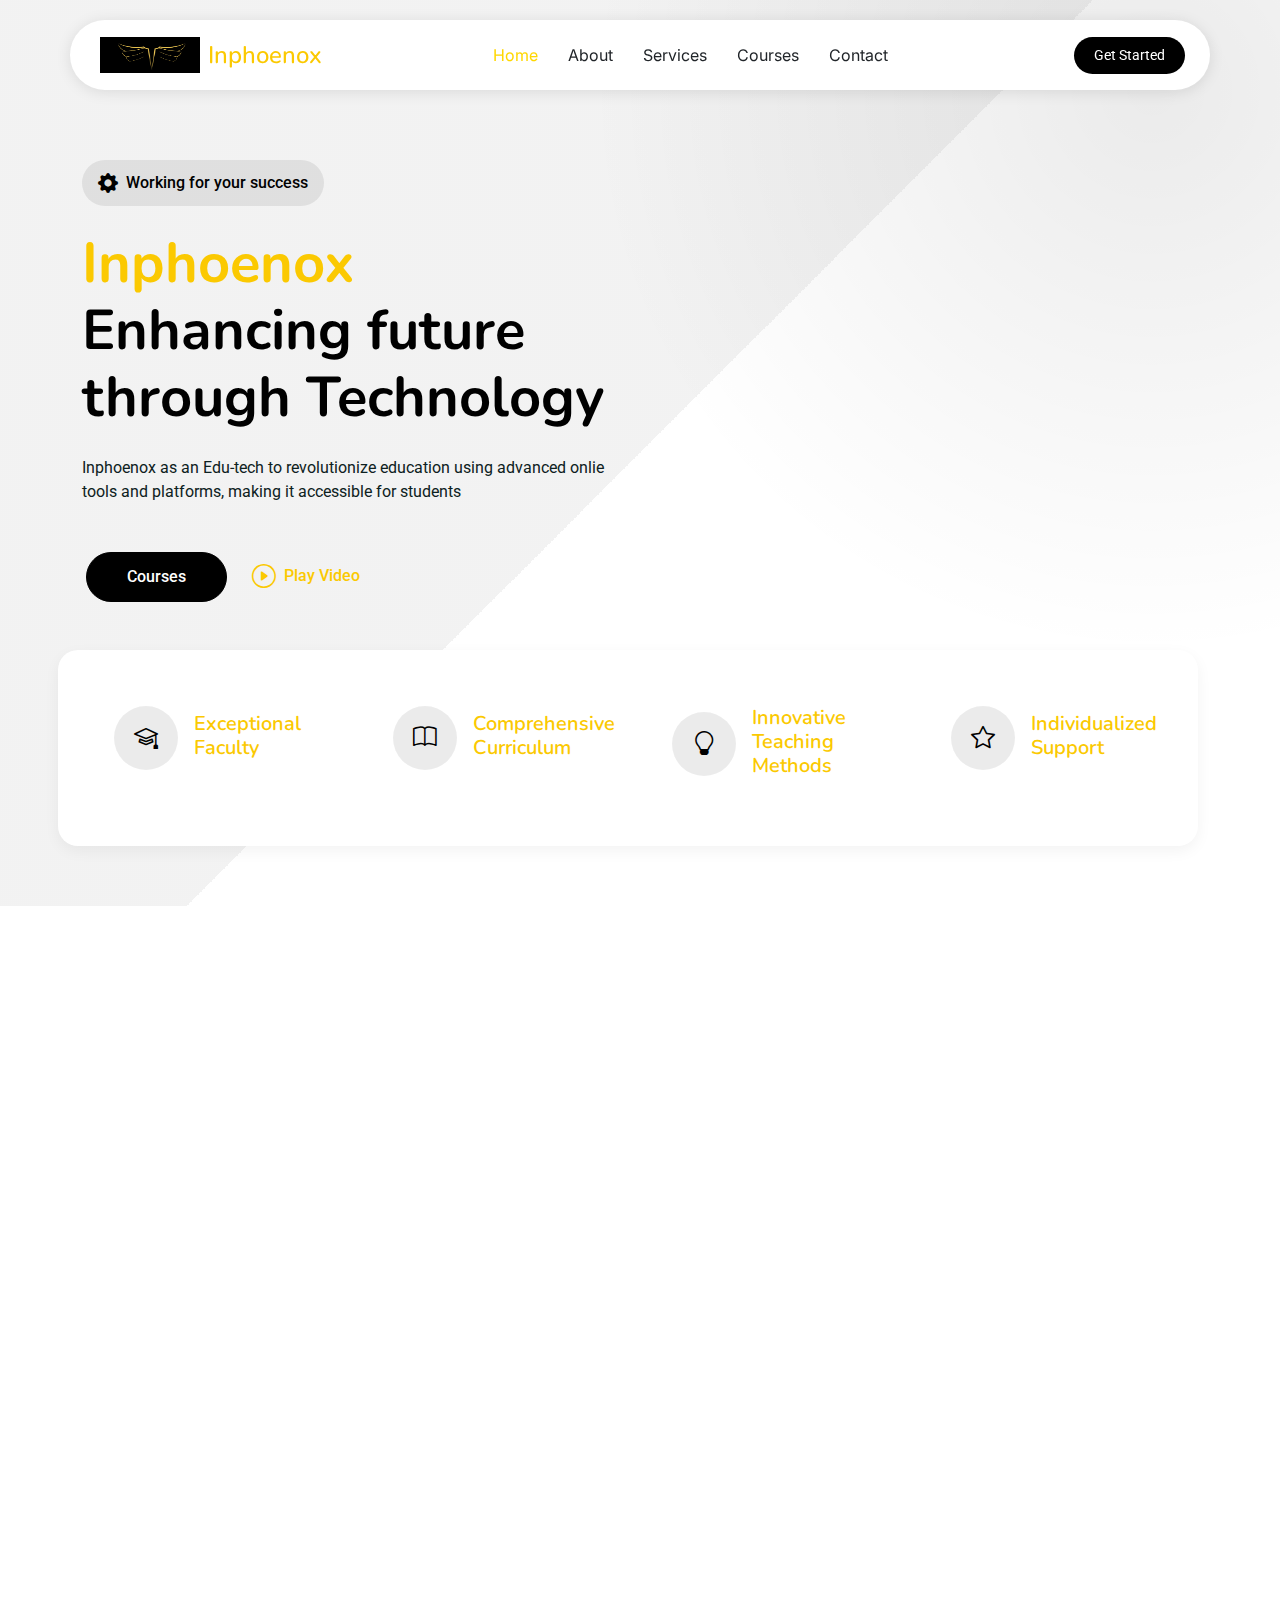
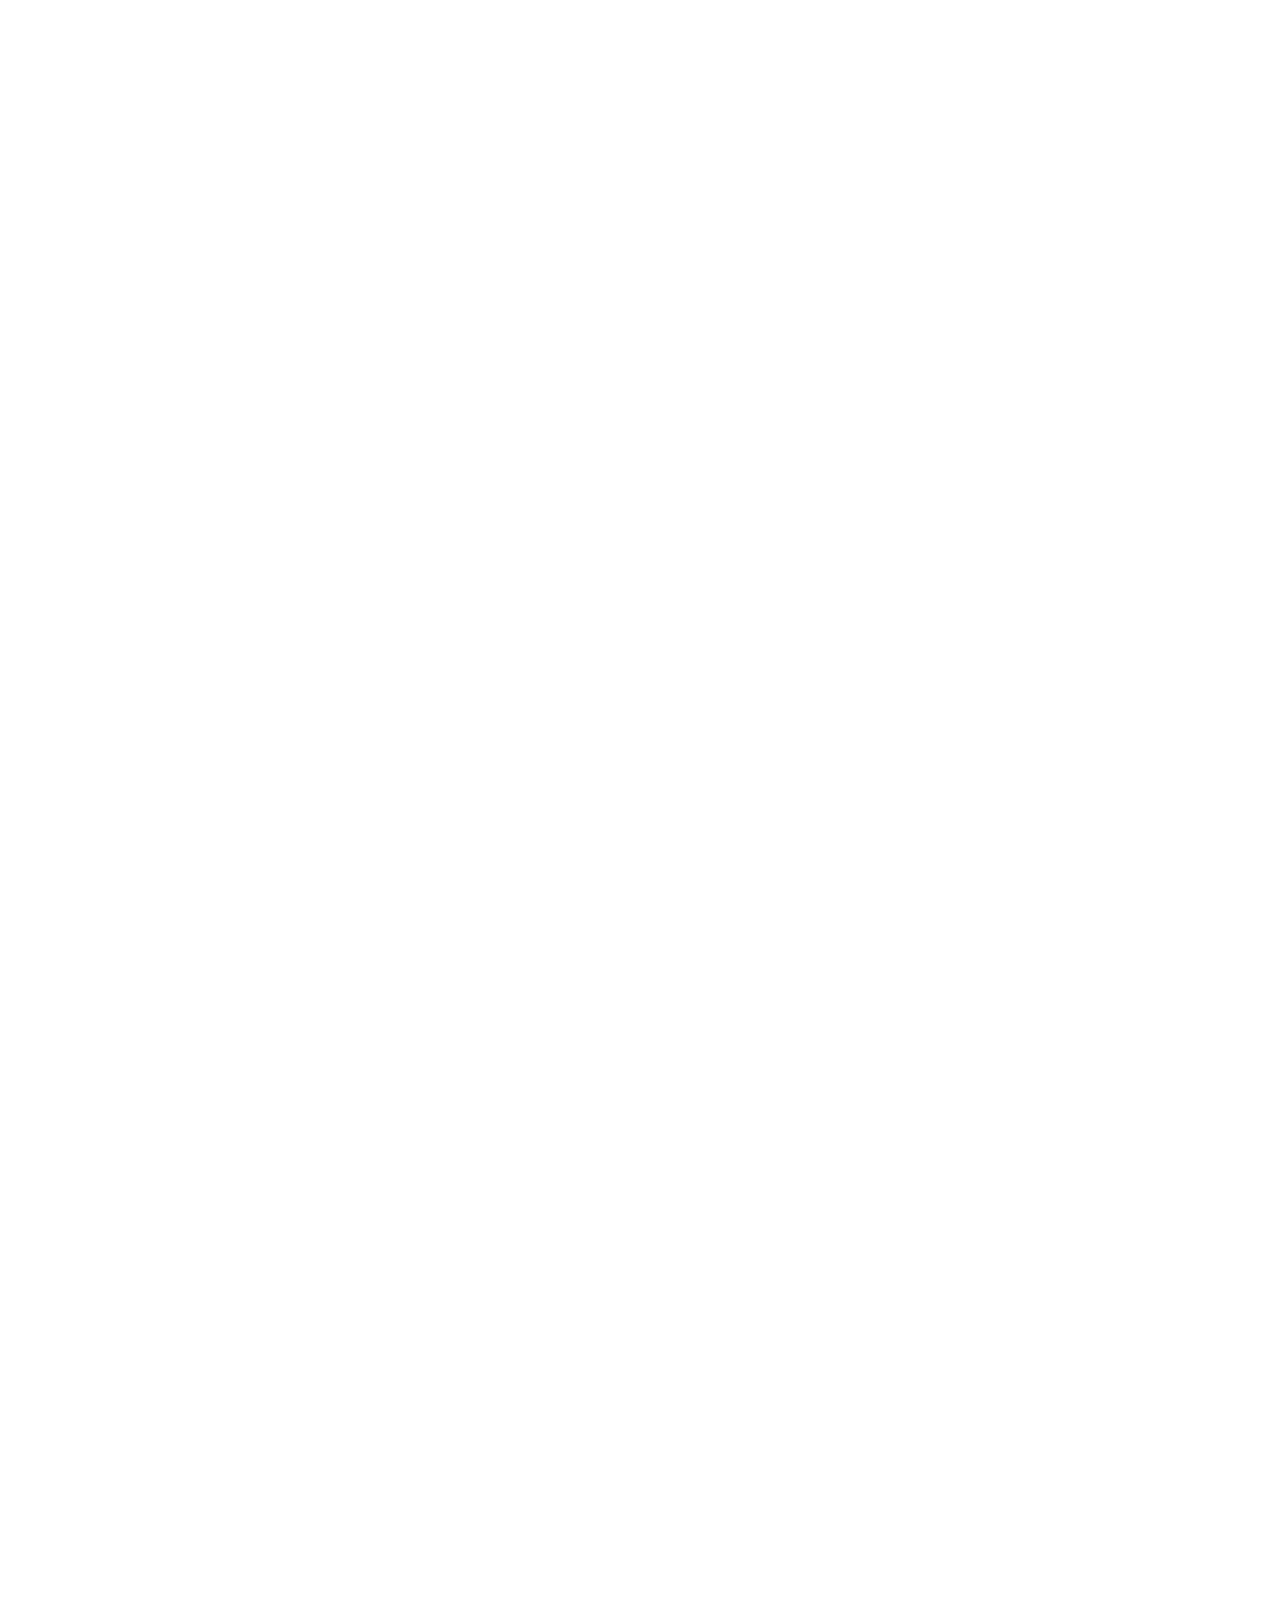
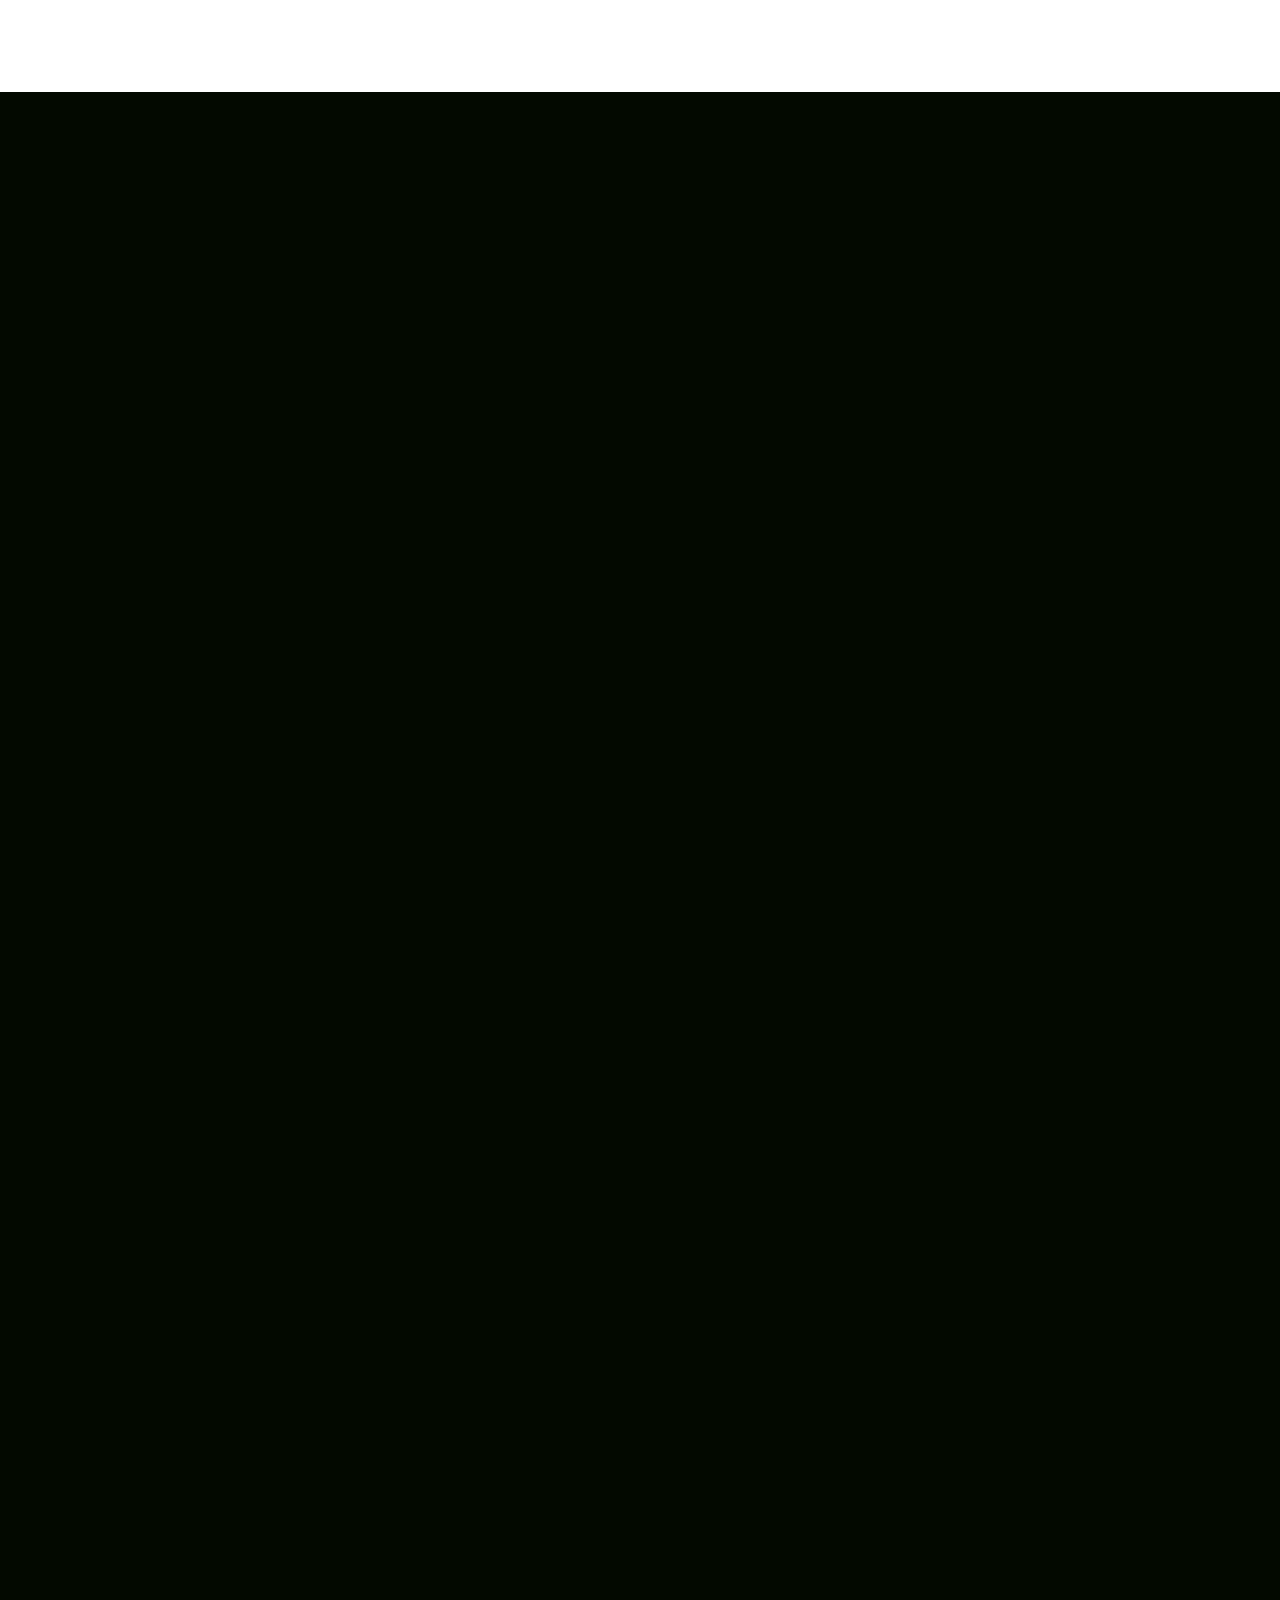
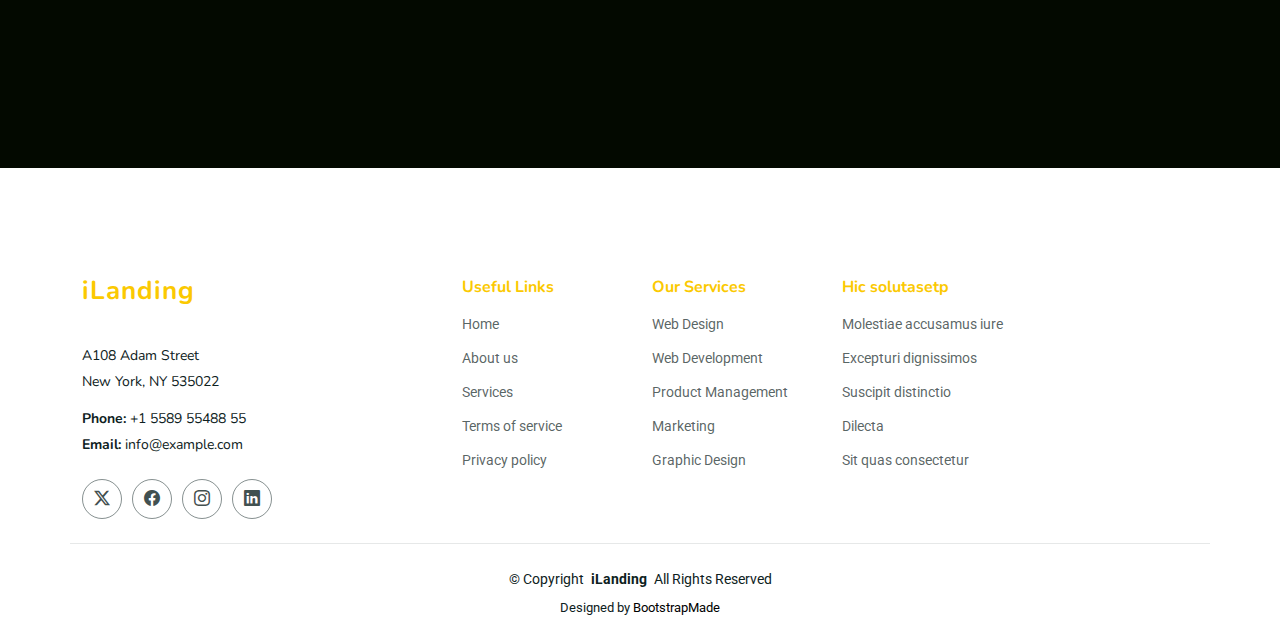
==== index.html @ 54bc2af0 "Initial commit" ====
<!DOCTYPE html>
<html lang="en">

<head>
  <meta charset="utf-8">
  <meta content="width=device-width, initial-scale=1.0" name="viewport">
  <title>Inphoenox - Enhancing future through Technology</title>
  <meta name="description" content="">
  <meta name="keywords" content="">

  <!-- Favicons -->
  <link href="assets/img/favicon.jpg" rel="icon">
  <link href="assets/img/apple-touch-icon.png" rel="apple-touch-icon">

  <!-- Fonts -->
  <link href="https://fonts.googleapis.com" rel="preconnect">
  <link href="https://fonts.gstatic.com" rel="preconnect" crossorigin>
  <link href="https://fonts.googleapis.com/css2?family=Roboto:ital,wght@0,100;0,300;0,400;0,500;0,700;0,900;1,100;1,300;1,400;1,500;1,700;1,900&family=Inter:wght@100;200;300;400;500;600;700;800;900&family=Nunito:ital,wght@0,200;0,300;0,400;0,500;0,600;0,700;0,800;0,900;1,200;1,300;1,400;1,500;1,600;1,700;1,800;1,900&display=swap" rel="stylesheet">

  <!-- Vendor CSS Files -->
  <link href="assets/vendor/bootstrap/css/bootstrap.min.css" rel="stylesheet">
  <link href="assets/vendor/bootstrap-icons/bootstrap-icons.css" rel="stylesheet">
  <link href="assets/vendor/aos/aos.css" rel="stylesheet">
  <link href="assets/vendor/glightbox/css/glightbox.min.css" rel="stylesheet">
  <link href="assets/vendor/swiper/swiper-bundle.min.css" rel="stylesheet">

  <!-- Main CSS File -->
  <link href="assets/css/main.css" rel="stylesheet">

  <!-- =======================================================
  * Template Name: iLanding
  * Template URL: https://bootstrapmade.com/ilanding-bootstrap-landing-page-template/
  * Updated: Oct 28 2024 with Bootstrap v5.3.3
  * Author: BootstrapMade.com
  * License: https://bootstrapmade.com/license/
  ======================================================== -->
</head>

<body class="index-page">

  <header id="header" class="header d-flex align-items-center fixed-top">
    <div class="header-container container-fluid container-xl position-relative d-flex align-items-center justify-content-between">

      <a href="index.html" class="logo d-flex align-items-center me-auto me-xl-0">
        <!-- Uncomment the line below if you also wish to use an image logo -->
        <img src="assets/img/S3.png" alt="" width="100px" height = "100px">
        <h1 class="sitename">Inphoenox</h1>
      </a>

      <nav id="navmenu" class="navmenu">
        <ul>
          <li><a href="#hero" class="active">Home</a></li>
          <li><a href="#about">About</a></li>
          <li><a href="#features">Services</a></li>
          <li><a href="#services">Courses</a></li>
         <!-- <li><a href="#pricing">Pricing</a></li>
          <li class="dropdown"><a href="#"><span>Dropdown</span> <i class="bi bi-chevron-down toggle-dropdown"></i></a>
            <ul>
              <li><a href="#">Dropdown 1</a></li>
              <li class="dropdown"><a href="#"><span>Deep Dropdown</span> <i class="bi bi-chevron-down toggle-dropdown"></i></a>
                <ul>
                  <li><a href="#">Deep Dropdown 1</a></li>
                  <li><a href="#">Deep Dropdown 2</a></li>
                  <li><a href="#">Deep Dropdown 3</a></li>
                  <li><a href="#">Deep Dropdown 4</a></li>
                  <li><a href="#">Deep Dropdown 5</a></li>
                </ul>
              </li>
              <li><a href="#">Dropdown 2</a></li>
              <li><a href="#">Dropdown 3</a></li>
              <li><a href="#">Dropdown 4</a></li>
            </ul>
          </li>-->
          <li><a href="#contact">Contact</a></li>
        </ul>
        <i class="mobile-nav-toggle d-xl-none bi bi-list"></i>
      </nav>

      <a class="btn-getstarted" href="index.html#about">Get Started</a>

    </div>
  </header>

  <main class="main">

    <!-- Hero Section -->
    <section id="hero" class="hero section">

      <div class="container" data-aos="fade-up" data-aos-delay="100">

        <div class="row align-items-center">
          <div class="col-lg-6">
            <div class="hero-content" data-aos="fade-up" data-aos-delay="200">
              <div class="company-badge mb-4">
                <i class="bi bi-gear-fill me-2"></i>
                Working for your success
              </div>

              <h1 class="mb-4">
                Inphoenox <br>
                <span class="accent-text">Enhancing future through Technology</span>
              </h1>

              <p class="mb-4 mb-md-5">
                Inphoenox as an Edu-tech to revolutionize education using advanced onlie tools and
                platforms, making it accessible for students
              </p>

              <div class="hero-buttons">
                <a href="#courses" class="btn btn-primary me-0 me-sm-2 mx-1">Courses</a>
                <a href="https://www.youtube.com/watch?v=Y7f98aduVJ8" class="btn btn-link mt-2 mt-sm-0 glightbox">
                  <i class="bi bi-play-circle me-1"></i>
                  Play Video
                </a>
              </div>
            </div>
          </div>

          <!--<div class="col-lg-6">
            <div class="hero-image" data-aos="zoom-out" data-aos-delay="300">
              <img src="assets/img/illustration-1.webp" alt="Hero Image" class="img-fluid">

              <div class="customers-badge">
                <div class="customer-avatars">
                  <img src="assets/img/avatar-1.webp" alt="Customer 1" class="avatar">
                  <img src="assets/img/avatar-2.webp" alt="Customer 2" class="avatar">
                  <img src="assets/img/avatar-3.webp" alt="Customer 3" class="avatar">
                  <img src="assets/img/avatar-4.webp" alt="Customer 4" class="avatar">
                  <img src="assets/img/avatar-5.webp" alt="Customer 5" class="avatar">
                  <span class="avatar more">12+</span>
                </div>
                <p class="mb-0 mt-2">12,000+ lorem ipsum dolor sit amet consectetur adipiscing elit</p>
              </div>
            </div>
          </div>
        </div>-->

        <div class="row stats-row gy-4 mt-5" data-aos="fade-up" data-aos-delay="500">
          <div class="col-lg-3 col-md-6">
            <div class="stat-item">
              <div class="stat-icon">
                <i class="bi bi-mortarboard"></i>
              </div>
              <div class="stat-content">
                <h4>Exceptional Faculty</h4>
                <!--<p class="mb-0">Join a team of experienced and renowned professors who bring their expertise and dedication to the classroom. 
                  Our faculty members have a proven track record of producing top ranks and ensuring outstanding results.</p>-->
              </div>
            </div>
          </div>
          <div class="col-lg-3 col-md-6">
            <div class="stat-item">
              <div class="stat-icon">
                <i class="bi bi-book"></i>
              </div>
              <div class="stat-content">
                <h4>Comprehensive Curriculum</h4>
                <!--<p class="mb-0">Gain access to our meticulously designed curriculum, tailored to the specific requirements of NEET and Scholarship exams. 
                  We offer comprehensive study materials, extensive practice resources, and regular mock tests to ensure thorough preparation.</p>-->
              </div>
            </div>
          </div>
          <div class="col-lg-3 col-md-6">
            <div class="stat-item">
              <div class="stat-icon">
                <i class="bi bi-lightbulb"></i>
              </div>
              <div class="stat-content">
                <h4>Innovative Teaching Methods</h4>
                <!--<p class="mb-0">Experience cutting-edge teaching techniques that go beyond traditional classroom methods. 
                  We incorporate interactive lectures, technology-enabled learning tools, and personalized attention to foster deeper understanding and retention of concepts.</p>-->
              </div>
            </div>
          </div>
          <div class="col-lg-3 col-md-6">
            <div class="stat-item">
              <div class="stat-icon">
                <i class="bi bi-star"></i>
              </div>
              <div class="stat-content">
                <h4>Individualized Support</h4>
                <!--<p class="mb-0">We understand that every student is unique, and we're committed to providing individualized guidance.
                  Our faculty members offer personalized doubt-solving sessions, mentorship programs, and one-on-one counseling to address students' specific needs 
                  and challenges. 
                </p>-->
              </div>
            </div>
          </div>
        </div>

      </div>

    </section><!-- /Hero Section -->

    <!-- About Section -->
    <section id="about" class="about section">

      <div class="container" data-aos="fade-up" data-aos-delay="100">

        <div class="row gy-4 align-items-center justify-content-between">

          <div class="col-xl-5" data-aos="fade-up" data-aos-delay="200">
            <span class="about-meta">ABOUT US</span>
            <h2 class="about-title">Revolutionizing Education for Aspiring Medical, Engineering Professionals and Scholarship Exam Contenders</h2>
            <p class="about-description">We're dedicated to providing top-notch coaching and guidance for NEET UG preparation and other Scholarship exams for mid/high
               school students. Our trusted and highly qualified faculty members are at the heart of our success. We believe in recruiting the best minds who are passionate about nurturing young talents and helping them achieve their dreams of entering the medical field or securing prestigious scholarships.</p>

            <div class="row feature-list-wrapper">
              <div class="col-md-6">
                <span class="about-meta">Why Choose Us?</span>
                <ul class="feature-list">
                  <li><i class="bi bi-check-circle-fill"></i> Feasible Pricing in the market</li>
                  <li><i class="bi bi-check-circle-fill"></i> Narrowed client concentration</li>
                  <li><i class="bi bi-check-circle-fill"></i> Flexible range of Models for every scenario</li>
                  <li><i class="bi bi-check-circle-fill"></i> Practical classes with actual experiments, demonstrations using equipment</li>
                </ul>
              </div>
              <div class="col-md-6">
                <span>&NonBreakingSpace;&NonBreakingSpace;</span>
                <ul class="feature-list">
                  <li><i class="bi bi-check-circle-fill"></i> Indigenous Faculty</li>
                  <li><i class="bi bi-check-circle-fill"></i> Authentic study materials specific and adaptive to each models</li>
                  <li><i class="bi bi-check-circle-fill"></i> Video stimulation and Rendering as part of instructional materials</li>
                </ul>
              </div>
            </div>

           <!-- <div class="info-wrapper">
              <div class="row gy-4">
                <div class="col-lg-5">
                  <div class="profile d-flex align-items-center gap-3">
                    <img src="assets/img/avatar-1.webp" alt="CEO Profile" class="profile-image">
                    <div>
                      <h4 class="profile-name">Mario Smith</h4>
                      <p class="profile-position">CEO &amp; Founder</p>
                    </div>
                  </div>
                </div>
                <div class="col-lg-7">
                  <div class="contact-info d-flex align-items-center gap-2">
                    <i class="bi bi-telephone-fill"></i>
                    <div>
                      <p class="contact-label">Call us anytime</p>
                      <p class="contact-number">+123 456-789</p>
                    </div>
                  </div>
                </div>
              </div>
            </div>-->
          </div>

          <div class="col-xl-6" data-aos="fade-up" data-aos-delay="300">
            <div class="image-wrapper">
              <div class="images position-relative" data-aos="zoom-out" data-aos-delay="400">
                <!--<img src="assets/img/illustration-1.webp" alt="Business Meeting" class="img-fluid main-image rounded-4">-->
                <img src="assets/img/S3.png" alt="Logo" class="img-fluid large-image rounded-4">
              </div>
              <div class="experience-badge floating">
                <h3>15+ <span>Years</span></h3>
                <p>Of experience in Teaching service</p>
              </div>
            </div>
          </div>
        </div>

      </div>

    </section><!-- /About Section -->

    <!-- Features Section -->
    <section id="features" class="features section">

      <!-- Section Title -->
      <div class="container section-title" data-aos="fade-up">
        <h2>Features</h2>
        <p>Necessitatibus eius consequatur ex aliquid fuga eum quidem sint consectetur velit</p>
      </div><!-- End Section Title -->

      <div class="container">

        <div class="d-flex justify-content-center">

          <ul class="nav nav-tabs" data-aos="fade-up" data-aos-delay="100">

            <li class="nav-item">
              <a class="nav-link active show" data-bs-toggle="tab" data-bs-target="#features-tab-1">
                <h4>Modisit</h4>
              </a>
            </li><!-- End tab nav item -->

            <li class="nav-item">
              <a class="nav-link" data-bs-toggle="tab" data-bs-target="#features-tab-2">
                <h4>Praesenti</h4>
              </a><!-- End tab nav item -->

            </li>
            <li class="nav-item">
              <a class="nav-link" data-bs-toggle="tab" data-bs-target="#features-tab-3">
                <h4>Explica</h4>
              </a>
            </li><!-- End tab nav item -->

          </ul>

        </div>

        <div class="tab-content" data-aos="fade-up" data-aos-delay="200">

          <div class="tab-pane fade active show" id="features-tab-1">
            <div class="row">
              <div class="col-lg-6 order-2 order-lg-1 mt-3 mt-lg-0 d-flex flex-column justify-content-center">
                <h3>Voluptatem dignissimos provident</h3>
                <p class="fst-italic">
                  Lorem ipsum dolor sit amet, consectetur adipiscing elit, sed do eiusmod tempor incididunt ut labore et dolore
                  magna aliqua.
                </p>
                <ul>
                  <li><i class="bi bi-check2-all"></i> <span>Ullamco laboris nisi ut aliquip ex ea commodo consequat.</span></li>
                  <li><i class="bi bi-check2-all"></i> <span>Duis aute irure dolor in reprehenderit in voluptate velit.</span></li>
                  <li><i class="bi bi-check2-all"></i> <span>Ullamco laboris nisi ut aliquip ex ea commodo consequat. Duis aute irure dolor in reprehenderit in voluptate trideta storacalaperda mastiro dolore eu fugiat nulla pariatur.</span></li>
                </ul>
              </div>
              <div class="col-lg-6 order-1 order-lg-2 text-center">
                <img src="assets/img/features-illustration-1.webp" alt="" class="img-fluid">
              </div>
            </div>
          </div><!-- End tab content item -->

          <div class="tab-pane fade" id="features-tab-2">
            <div class="row">
              <div class="col-lg-6 order-2 order-lg-1 mt-3 mt-lg-0 d-flex flex-column justify-content-center">
                <h3>Neque exercitationem debitis</h3>
                <p class="fst-italic">
                  Lorem ipsum dolor sit amet, consectetur adipiscing elit, sed do eiusmod tempor incididunt ut labore et dolore
                  magna aliqua.
                </p>
                <ul>
                  <li><i class="bi bi-check2-all"></i> <span>Ullamco laboris nisi ut aliquip ex ea commodo consequat.</span></li>
                  <li><i class="bi bi-check2-all"></i> <span>Duis aute irure dolor in reprehenderit in voluptate velit.</span></li>
                  <li><i class="bi bi-check2-all"></i> <span>Provident mollitia neque rerum asperiores dolores quos qui a. Ipsum neque dolor voluptate nisi sed.</span></li>
                  <li><i class="bi bi-check2-all"></i> <span>Ullamco laboris nisi ut aliquip ex ea commodo consequat. Duis aute irure dolor in reprehenderit in voluptate trideta storacalaperda mastiro dolore eu fugiat nulla pariatur.</span></li>
                </ul>
              </div>
              <div class="col-lg-6 order-1 order-lg-2 text-center">
                <img src="assets/img/features-illustration-2.webp" alt="" class="img-fluid">
              </div>
            </div>
          </div><!-- End tab content item -->

          <div class="tab-pane fade" id="features-tab-3">
            <div class="row">
              <div class="col-lg-6 order-2 order-lg-1 mt-3 mt-lg-0 d-flex flex-column justify-content-center">
                <h3>Voluptatibus commodi accusamu</h3>
                <ul>
                  <li><i class="bi bi-check2-all"></i> <span>Ullamco laboris nisi ut aliquip ex ea commodo consequat.</span></li>
                  <li><i class="bi bi-check2-all"></i> <span>Duis aute irure dolor in reprehenderit in voluptate velit.</span></li>
                  <li><i class="bi bi-check2-all"></i> <span>Provident mollitia neque rerum asperiores dolores quos qui a. Ipsum neque dolor voluptate nisi sed.</span></li>
                </ul>
                <p class="fst-italic">
                  Lorem ipsum dolor sit amet, consectetur adipiscing elit, sed do eiusmod tempor incididunt ut labore et dolore
                  magna aliqua.
                </p>
              </div>
              <div class="col-lg-6 order-1 order-lg-2 text-center">
                <img src="assets/img/features-illustration-3.webp" alt="" class="img-fluid">
              </div>
            </div>
          </div><!-- End tab content item -->

        </div>

      </div>

    </section><!-- /Features Section -->

    <!-- Features Cards Section -->
    <section id="features-cards" class="features-cards section">

      <div class="container">

        <div class="row gy-4">

          <div class="col-xl-3 col-md-6" data-aos="zoom-in" data-aos-delay="100">
            <div class="feature-box orange">
              <i class="bi bi-award"></i>
              <h4>Corporis voluptates</h4>
              <p>Consequuntur sunt aut quasi enim aliquam quae harum pariatur laboris nisi ut aliquip</p>
            </div>
          </div><!-- End Feature Borx-->

          <div class="col-xl-3 col-md-6" data-aos="zoom-in" data-aos-delay="200">
            <div class="feature-box blue">
              <i class="bi bi-patch-check"></i>
              <h4>Explicabo consectetur</h4>
              <p>Est autem dicta beatae suscipit. Sint veritatis et sit quasi ab aut inventore</p>
            </div>
          </div><!-- End Feature Borx-->

          <div class="col-xl-3 col-md-6" data-aos="zoom-in" data-aos-delay="300">
            <div class="feature-box green">
              <i class="bi bi-sunrise"></i>
              <h4>Ullamco laboris</h4>
              <p>Excepteur sint occaecat cupidatat non proident, sunt in culpa qui officia deserunt</p>
            </div>
          </div><!-- End Feature Borx-->

          <div class="col-xl-3 col-md-6" data-aos="zoom-in" data-aos-delay="400">
            <div class="feature-box red">
              <i class="bi bi-shield-check"></i>
              <h4>Labore consequatur</h4>
              <p>Aut suscipit aut cum nemo deleniti aut omnis. Doloribus ut maiores omnis facere</p>
            </div>
          </div><!-- End Feature Borx-->

        </div>

      </div>

    </section><!-- /Features Cards Section -->

   <!-- <!-- Features 2 Section -->
    <section id="features-2" class="features-2 section">

    <!--  <div class="container" data-aos="fade-up" data-aos-delay="100">

        <div class="row align-items-center">

          <div class="col-lg-4">

            <div class="feature-item text-end mb-5" data-aos="fade-right" data-aos-delay="200">
              <div class="d-flex align-items-center justify-content-end gap-4">
                <div class="feature-content">
                  <h3>Use On Any Device</h3>
                  <p>Vestibulum ante ipsum primis in faucibus orci luctus et ultrices posuere cubilia Curae; In ac dui quis mi consectetuer lacinia.</p>
                </div>
                <div class="feature-icon flex-shrink-0">
                  <i class="bi bi-display"></i>
                </div>
              </div>
            </div>

            <div class="feature-item text-end mb-5" data-aos="fade-right" data-aos-delay="300">
              <div class="d-flex align-items-center justify-content-end gap-4">
                <div class="feature-content">
                  <h3>Feather Icons</h3>
                  <p>Phasellus ullamcorper ipsum rutrum nunc nunc nonummy metus vestibulum volutpat sapien arcu sed augue aliquam erat volutpat.</p>
                </div>
                <div class="feature-icon flex-shrink-0">
                  <i class="bi bi-feather"></i>
                </div>
              </div>
            </div>

            <div class="feature-item text-end" data-aos="fade-right" data-aos-delay="400">
              <div class="d-flex align-items-center justify-content-end gap-4">
                <div class="feature-content">
                  <h3>Retina Ready</h3>
                  <p>Aenean tellus metus bibendum sed posuere ac mattis non nunc vestibulum fringilla purus sit amet fermentum aenean commodo.</p>
                </div>
                <div class="feature-icon flex-shrink-0">
                  <i class="bi bi-eye"></i>
                </div>
              </div>
            </div>

          </div>

          <div class="col-lg-4" data-aos="zoom-in" data-aos-delay="200">
            <div class="phone-mockup text-center">
              <img src="assets/img/phone-app-screen.webp" alt="Phone Mockup" class="img-fluid">
            </div>
          </div>

          <div class="col-lg-4">

            <div class="feature-item mb-5" data-aos="fade-left" data-aos-delay="200">
              <div class="d-flex align-items-center gap-4">
                <div class="feature-icon flex-shrink-0">
                  <i class="bi bi-code-square"></i>
                </div>
                <div class="feature-content">
                  <h3>W3c Valid Code</h3>
                  <p>Donec vitae sapien ut libero venenatis faucibus nullam quis ante etiam sit amet orci eget eros faucibus tincidunt.</p>
                </div>
              </div>
            </div>

            <div class="feature-item mb-5" data-aos="fade-left" data-aos-delay="300">
              <div class="d-flex align-items-center gap-4">
                <div class="feature-icon flex-shrink-0">
                  <i class="bi bi-phone"></i>
                </div>
                <div class="feature-content">
                  <h3>Fully Responsive</h3>
                  <p>Maecenas tempus tellus eget condimentum rhoncus sem quam semper libero sit amet adipiscing sem neque sed ipsum.</p>
                </div>
              </div>
            </div>

            <div class="feature-item" data-aos="fade-left" data-aos-delay="400">
              <div class="d-flex align-items-center gap-4">
                <div class="feature-icon flex-shrink-0">
                  <i class="bi bi-browser-chrome"></i>
                </div>
                <div class="feature-content">
                  <h3>Browser Compatibility</h3>
                  <p>Nullam dictum felis eu pede mollis pretium integer tincidunt cras dapibus vivamus elementum semper nisi aenean vulputate.</p>
                </div>
              </div>
            </div>

          </div>
        </div>

      </div>

    </section>-->

   <!-- Call To Action Section -->
   <!-- <section id="call-to-action" class="call-to-action section">

      <div class="container" data-aos="fade-up" data-aos-delay="100">

        <div class="row justify-content-center align-items-center position-relative">
          <div class="col-lg-8 mx-auto text-center">
            <h2 class="display-4 mb-4">Maecenas tempus tellus eget condimentum</h2>
            <p class="mb-4">Vestibulum ante ipsum primis in faucibus orci luctus et ultrices posuere cubilia Curae; Donec velit neque, auctor sit amet aliquam vel</p>
            <a href="#" class="btn btn-cta">Call To Action</a>
          </div>

          
          <div class="shape shape-1">
            <svg viewBox="0 0 200 200" xmlns="http://www.w3.org/2000/svg">
              <path d="M47.1,-57.1C59.9,-45.6,68.5,-28.9,71.4,-10.9C74.2,7.1,71.3,26.3,61.5,41.1C51.7,55.9,35,66.2,16.9,69.2C-1.3,72.2,-21,67.8,-36.9,57.9C-52.8,48,-64.9,32.6,-69.1,15.1C-73.3,-2.4,-69.5,-22,-59.4,-37.1C-49.3,-52.2,-32.8,-62.9,-15.7,-64.9C1.5,-67,34.3,-68.5,47.1,-57.1Z" transform="translate(100 100)"></path>
            </svg>
          </div>

          <div class="shape shape-2">
            <svg viewBox="0 0 200 200" xmlns="http://www.w3.org/2000/svg">
              <path d="M41.3,-49.1C54.4,-39.3,66.6,-27.2,71.1,-12.1C75.6,3,72.4,20.9,63.3,34.4C54.2,47.9,39.2,56.9,23.2,62.3C7.1,67.7,-10,69.4,-24.8,64.1C-39.7,58.8,-52.3,46.5,-60.1,31.5C-67.9,16.4,-70.9,-1.4,-66.3,-16.6C-61.8,-31.8,-49.7,-44.3,-36.3,-54C-22.9,-63.7,-8.2,-70.6,3.6,-75.1C15.4,-79.6,28.2,-58.9,41.3,-49.1Z" transform="translate(100 100)"></path>
            </svg>
          </div>

          
          <div class="dots dots-1">
            <svg viewBox="0 0 100 100" xmlns="http://www.w3.org/2000/svg">
              <pattern id="dot-pattern" x="0" y="0" width="20" height="20" patternUnits="userSpaceOnUse">
                <circle cx="2" cy="2" r="2" fill="currentColor"></circle>
              </pattern>
              <rect width="100" height="100" fill="url(#dot-pattern)"></rect>
            </svg>
          </div>

          <div class="dots dots-2">
            <svg viewBox="0 0 100 100" xmlns="http://www.w3.org/2000/svg">
              <pattern id="dot-pattern-2" x="0" y="0" width="20" height="20" patternUnits="userSpaceOnUse">
                <circle cx="2" cy="2" r="2" fill="currentColor"></circle>
              </pattern>
              <rect width="100" height="100" fill="url(#dot-pattern-2)"></rect>
            </svg>
          </div>

          <div class="shape shape-3">
            <svg viewBox="0 0 200 200" xmlns="http://www.w3.org/2000/svg">
              <path d="M43.3,-57.1C57.4,-46.5,71.1,-32.6,75.3,-16.2C79.5,0.2,74.2,19.1,65.1,35.3C56,51.5,43.1,65,27.4,71.7C11.7,78.4,-6.8,78.3,-23.9,72.4C-41,66.5,-56.7,54.8,-65.4,39.2C-74.1,23.6,-75.8,4,-71.7,-13.2C-67.6,-30.4,-57.7,-45.2,-44.3,-56.1C-30.9,-67,-15.5,-74,0.7,-74.9C16.8,-75.8,33.7,-70.7,43.3,-57.1Z" transform="translate(100 100)"></path>
            </svg>
          </div>
        </div>

      </div>

    </section>
    <section id="clients" class="clients section">

      <div class="container" data-aos="fade-up" data-aos-delay="100">

        <div class="swiper init-swiper">
          <script type="application/json" class="swiper-config">
            {
              "loop": true,
              "speed": 600,
              "autoplay": {
                "delay": 5000
              },
              "slidesPerView": "auto",
              "pagination": {
                "el": ".swiper-pagination",
                "type": "bullets",
                "clickable": true
              },
              "breakpoints": {
                "320": {
                  "slidesPerView": 2,
                  "spaceBetween": 40
                },
                "480": {
                  "slidesPerView": 3,
                  "spaceBetween": 60
                },
                "640": {
                  "slidesPerView": 4,
                  "spaceBetween": 80
                },
                "992": {
                  "slidesPerView": 6,
                  "spaceBetween": 120
                }
              }
            }
          </script>
          <div class="swiper-wrapper align-items-center">
            <div class="swiper-slide"><img src="assets/img/clients/client-1.png" class="img-fluid" alt=""></div>
            <div class="swiper-slide"><img src="assets/img/clients/client-2.png" class="img-fluid" alt=""></div>
            <div class="swiper-slide"><img src="assets/img/clients/client-3.png" class="img-fluid" alt=""></div>
            <div class="swiper-slide"><img src="assets/img/clients/client-4.png" class="img-fluid" alt=""></div>
            <div class="swiper-slide"><img src="assets/img/clients/client-5.png" class="img-fluid" alt=""></div>
            <div class="swiper-slide"><img src="assets/img/clients/client-6.png" class="img-fluid" alt=""></div>
            <div class="swiper-slide"><img src="assets/img/clients/client-7.png" class="img-fluid" alt=""></div>
            <div class="swiper-slide"><img src="assets/img/clients/client-8.png" class="img-fluid" alt=""></div>
          </div>
          <div class="swiper-pagination"></div>
        </div>

      </div>

    </section>
    <section id="testimonials" class="testimonials section light-background">

      <div class="container section-title" data-aos="fade-up">
        <h2>Testimonials</h2>
        <p>Necessitatibus eius consequatur ex aliquid fuga eum quidem sint consectetur velit</p>

      <div class="container">

        <div class="row g-5">

          <div class="col-lg-6" data-aos="fade-up" data-aos-delay="100">
            <div class="testimonial-item">
              <img src="assets/img/testimonials/testimonials-1.jpg" class="testimonial-img" alt="">
              <h3>Saul Goodman</h3>
              <h4>Ceo &amp; Founder</h4>
              <div class="stars">
                <i class="bi bi-star-fill"></i><i class="bi bi-star-fill"></i><i class="bi bi-star-fill"></i><i class="bi bi-star-fill"></i><i class="bi bi-star-fill"></i>
              </div>
              <p>
                <i class="bi bi-quote quote-icon-left"></i>
                <span>Proin iaculis purus consequat sem cure digni ssim donec porttitora entum suscipit rhoncus. Accusantium quam, ultricies eget id, aliquam eget nibh et. Maecen aliquam, risus at semper.</span>
                <i class="bi bi-quote quote-icon-right"></i>
              </p>
            </div>
          </div>
          <div class="col-lg-6" data-aos="fade-up" data-aos-delay="200">
            <div class="testimonial-item">
              <img src="assets/img/testimonials/testimonials-2.jpg" class="testimonial-img" alt="">
              <h3>Sara Wilsson</h3>
              <h4>Designer</h4>
              <div class="stars">
                <i class="bi bi-star-fill"></i><i class="bi bi-star-fill"></i><i class="bi bi-star-fill"></i><i class="bi bi-star-fill"></i><i class="bi bi-star-fill"></i>
              </div>
              <p>
                <i class="bi bi-quote quote-icon-left"></i>
                <span>Export tempor illum tamen malis malis eram quae irure esse labore quem cillum quid cillum eram malis quorum velit fore eram velit sunt aliqua noster fugiat irure amet legam anim culpa.</span>
                <i class="bi bi-quote quote-icon-right"></i>
              </p>
            </div>
          </div>

          <div class="col-lg-6" data-aos="fade-up" data-aos-delay="300">
            <div class="testimonial-item">
              <img src="assets/img/testimonials/testimonials-3.jpg" class="testimonial-img" alt="">
              <h3>Jena Karlis</h3>
              <h4>Store Owner</h4>
              <div class="stars">
                <i class="bi bi-star-fill"></i><i class="bi bi-star-fill"></i><i class="bi bi-star-fill"></i><i class="bi bi-star-fill"></i><i class="bi bi-star-fill"></i>
              </div>
              <p>
                <i class="bi bi-quote quote-icon-left"></i>
                <span>Enim nisi quem export duis labore cillum quae magna enim sint quorum nulla quem veniam duis minim tempor labore quem eram duis noster aute amet eram fore quis sint minim.</span>
                <i class="bi bi-quote quote-icon-right"></i>
              </p>
            </div>
          </div>

          <div class="col-lg-6" data-aos="fade-up" data-aos-delay="400">
            <div class="testimonial-item">
              <img src="assets/img/testimonials/testimonials-4.jpg" class="testimonial-img" alt="">
              <h3>Matt Brandon</h3>
              <h4>Freelancer</h4>
              <div class="stars">
                <i class="bi bi-star-fill"></i><i class="bi bi-star-fill"></i><i class="bi bi-star-fill"></i><i class="bi bi-star-fill"></i><i class="bi bi-star-fill"></i>
              </div>
              <p>
                <i class="bi bi-quote quote-icon-left"></i>
                <span>Fugiat enim eram quae cillum dolore dolor amet nulla culpa multos export minim fugiat minim velit minim dolor enim duis veniam ipsum anim magna sunt elit fore quem dolore labore illum veniam.</span>
                <i class="bi bi-quote quote-icon-right"></i>
              </p>
            </div>
          </div>

        </div>

      </div>

    </section>-->

    <!-- Stats Section -->
    <section id="stats" class="stats section">

      <div class="container" data-aos="fade-up" data-aos-delay="100">

        <div class="row gy-4">

          <div class="col-lg-3 col-md-6">
            <div class="stats-item text-center w-100 h-100">
              <span data-purecounter-start="0" data-purecounter-end="232" data-purecounter-duration="1" class="purecounter"></span>
              <p>Clients</p>
            </div>
          </div><!-- End Stats Item -->

          <div class="col-lg-3 col-md-6">
            <div class="stats-item text-center w-100 h-100">
              <span data-purecounter-start="0" data-purecounter-end="521" data-purecounter-duration="1" class="purecounter"></span>
              <p>Projects</p>
            </div>
          </div><!-- End Stats Item -->

          <div class="col-lg-3 col-md-6">
            <div class="stats-item text-center w-100 h-100">
              <span data-purecounter-start="0" data-purecounter-end="1453" data-purecounter-duration="1" class="purecounter"></span>
              <p>Hours Of Support</p>
            </div>
          </div><!-- End Stats Item -->

          <div class="col-lg-3 col-md-6">
            <div class="stats-item text-center w-100 h-100">
              <span data-purecounter-start="0" data-purecounter-end="32" data-purecounter-duration="1" class="purecounter"></span>
              <p>Workers</p>
            </div>
          </div><!-- End Stats Item -->

        </div>

      </div>

    </section><!-- /Stats Section -->

    <!-- Services Section -->
    <section id="services" class="services section light-background">

      <!-- Section Title -->
      <div class="container section-title" data-aos="fade-up">
        <h2>Services</h2>
        <p>Necessitatibus eius consequatur ex aliquid fuga eum quidem sint consectetur velit</p>
      </div><!-- End Section Title -->

      <div class="container" data-aos="fade-up" data-aos-delay="100">

        <div class="row g-4">

          <div class="col-lg-6" data-aos="fade-up" data-aos-delay="100">
            <div class="service-card d-flex">
              <div class="icon flex-shrink-0">
                <i class="bi bi-activity"></i>
              </div>
              <div>
                <h3>Nesciunt Mete</h3>
                <p>Provident nihil minus qui consequatur non omnis maiores. Eos accusantium minus dolores iure perferendis tempore et consequatur.</p>
                <a href="service-details.html" class="read-more">Read More <i class="bi bi-arrow-right"></i></a>
              </div>
            </div>
          </div><!-- End Service Card -->

          <div class="col-lg-6" data-aos="fade-up" data-aos-delay="200">
            <div class="service-card d-flex">
              <div class="icon flex-shrink-0">
                <i class="bi bi-diagram-3"></i>
              </div>
              <div>
                <h3>Eosle Commodi</h3>
                <p>Ut autem aut autem non a. Sint sint sit facilis nam iusto sint. Libero corrupti neque eum hic non ut nesciunt dolorem.</p>
                <a href="service-details.html" class="read-more">Read More <i class="bi bi-arrow-right"></i></a>
              </div>
            </div>
          </div><!-- End Service Card -->

          <div class="col-lg-6" data-aos="fade-up" data-aos-delay="300">
            <div class="service-card d-flex">
              <div class="icon flex-shrink-0">
                <i class="bi bi-easel"></i>
              </div>
              <div>
                <h3>Ledo Markt</h3>
                <p>Ut excepturi voluptatem nisi sed. Quidem fuga consequatur. Minus ea aut. Vel qui id voluptas adipisci eos earum corrupti.</p>
                <a href="service-details.html" class="read-more">Read More <i class="bi bi-arrow-right"></i></a>
              </div>
            </div>
          </div><!-- End Service Card -->

          <div class="col-lg-6" data-aos="fade-up" data-aos-delay="400">
            <div class="service-card d-flex">
              <div class="icon flex-shrink-0">
                <i class="bi bi-clipboard-data"></i>
              </div>
              <div>
                <h3>Asperiores Commodit</h3>
                <p>Non et temporibus minus omnis sed dolor esse consequatur. Cupiditate sed error ea fuga sit provident adipisci neque.</p>
                <a href="service-details.html" class="read-more">Read More <i class="bi bi-arrow-right"></i></a>
              </div>
            </div>
          </div><!-- End Service Card -->

        </div>

      </div>

    </section><!-- /Services Section -->

    <!-- Contact Section -->
    <section id="contact" class="contact section light-background">

      <!-- Section Title -->
      <div class="container section-title" data-aos="fade-up">
        <h2>Contact</h2>
        <p>Necessitatibus eius consequatur ex aliquid fuga eum quidem sint consectetur velit</p>
      </div><!-- End Section Title -->

      <div class="container" data-aos="fade-up" data-aos-delay="100">

        <div class="row g-4 g-lg-5">
          <div class="col-lg-5">
            <div class="info-box" data-aos="fade-up" data-aos-delay="200">
              <h3>Contact Info</h3>
              <p>Praesent sapien massa, convallis a pellentesque nec, egestas non nisi. Vestibulum ante ipsum primis.</p>

              <div class="info-item" data-aos="fade-up" data-aos-delay="300">
                <div class="icon-box">
                  <i class="bi bi-geo-alt"></i>
                </div>
                <div class="content">
                  <h4>Our Location</h4>
                  <p>A108 Adam Street</p>
                  <p>New York, NY 535022</p>
                </div>
              </div>

              <div class="info-item" data-aos="fade-up" data-aos-delay="400">
                <div class="icon-box">
                  <i class="bi bi-telephone"></i>
                </div>
                <div class="content">
                  <h4>Phone Number</h4>
                  <p>+1 5589 55488 55</p>
                  <p>+1 6678 254445 41</p>
                </div>
              </div>

              <div class="info-item" data-aos="fade-up" data-aos-delay="500">
                <div class="icon-box">
                  <i class="bi bi-envelope"></i>
                </div>
                <div class="content">
                  <h4>Email Address</h4>
                  <p>info@example.com</p>
                  <p>contact@example.com</p>
                </div>
              </div>
            </div>
          </div>

          <div class="col-lg-7">
            <div class="contact-form" data-aos="fade-up" data-aos-delay="300">
              <h3>Get In Touch</h3>
              <p>Praesent sapien massa, convallis a pellentesque nec, egestas non nisi. Vestibulum ante ipsum primis.</p>

              <form action="forms/contact.php" method="post" class="php-email-form" data-aos="fade-up" data-aos-delay="200">
                <div class="row gy-4">

                  <div class="col-md-6">
                    <input type="text" name="name" class="form-control" placeholder="Your Name" required="">
                  </div>

                  <div class="col-md-6 ">
                    <input type="email" class="form-control" name="email" placeholder="Your Email" required="">
                  </div>

                  <div class="col-12">
                    <input type="text" class="form-control" name="subject" placeholder="Subject" required="">
                  </div>

                  <div class="col-12">
                    <textarea class="form-control" name="message" rows="6" placeholder="Message" required=""></textarea>
                  </div>

                  <div class="col-12 text-center">
                    <div class="loading">Loading</div>
                    <div class="error-message"></div>
                    <div class="sent-message">Your message has been sent. Thank you!</div>

                    <button type="submit" class="btn">Send Message</button>
                  </div>

                </div>
              </form>

            </div>
          </div>

        </div>

      </div>

    </section><!-- /Contact Section -->

  </main>

  <footer id="footer" class="footer">

    <div class="container footer-top">
      <div class="row gy-4">
        <div class="col-lg-4 col-md-6 footer-about">
          <a href="index.html" class="logo d-flex align-items-center">
            <span class="sitename">iLanding</span>
          </a>
          <div class="footer-contact pt-3">
            <p>A108 Adam Street</p>
            <p>New York, NY 535022</p>
            <p class="mt-3"><strong>Phone:</strong> <span>+1 5589 55488 55</span></p>
            <p><strong>Email:</strong> <span>info@example.com</span></p>
          </div>
          <div class="social-links d-flex mt-4">
            <a href=""><i class="bi bi-twitter-x"></i></a>
            <a href=""><i class="bi bi-facebook"></i></a>
            <a href=""><i class="bi bi-instagram"></i></a>
            <a href=""><i class="bi bi-linkedin"></i></a>
          </div>
        </div>

        <div class="col-lg-2 col-md-3 footer-links">
          <h4>Useful Links</h4>
          <ul>
            <li><a href="#">Home</a></li>
            <li><a href="#">About us</a></li>
            <li><a href="#">Services</a></li>
            <li><a href="#">Terms of service</a></li>
            <li><a href="#">Privacy policy</a></li>
          </ul>
        </div>

        <div class="col-lg-2 col-md-3 footer-links">
          <h4>Our Services</h4>
          <ul>
            <li><a href="#">Web Design</a></li>
            <li><a href="#">Web Development</a></li>
            <li><a href="#">Product Management</a></li>
            <li><a href="#">Marketing</a></li>
            <li><a href="#">Graphic Design</a></li>
          </ul>
        </div>

        <div class="col-lg-2 col-md-3 footer-links">
          <h4>Hic solutasetp</h4>
          <ul>
            <li><a href="#">Molestiae accusamus iure</a></li>
            <li><a href="#">Excepturi dignissimos</a></li>
            <li><a href="#">Suscipit distinctio</a></li>
            <li><a href="#">Dilecta</a></li>
            <li><a href="#">Sit quas consectetur</a></li>
          </ul>
        </div>

       <!-- <div class="col-lg-2 col-md-3 footer-links">
          <h4>Nobis illum</h4>
          <ul>
            <li><a href="#">Ipsam</a></li>
            <li><a href="#">Laudantium dolorum</a></li>
            <li><a href="#">Dinera</a></li>
            <li><a href="#">Trodelas</a></li>
            <li><a href="#">Flexo</a></li>
          </ul>
        </div>-->

      </div>
    </div>

    <div class="container copyright text-center mt-4">
      <p>© <span>Copyright</span> <strong class="px-1 sitename">iLanding</strong> <span>All Rights Reserved</span></p>
      <div class="credits">
        <!-- All the links in the footer should remain intact. -->
        <!-- You can delete the links only if you've purchased the pro version. -->
        <!-- Licensing information: https://bootstrapmade.com/license/ -->
        <!-- Purchase the pro version with working PHP/AJAX contact form: [buy-url] -->
        Designed by <a href="https://bootstrapmade.com/">BootstrapMade</a>
      </div>
    </div>

  </footer>

  <!-- Scroll Top -->
  <a href="#" id="scroll-top" class="scroll-top d-flex align-items-center justify-content-center"><i class="bi bi-arrow-up-short"></i></a>

  <!-- Vendor JS Files -->
  <script src="assets/vendor/bootstrap/js/bootstrap.bundle.min.js"></script>
  <script src="assets/vendor/php-email-form/validate.js"></script>
  <script src="assets/vendor/aos/aos.js"></script>
  <script src="assets/vendor/glightbox/js/glightbox.min.js"></script>
  <script src="assets/vendor/swiper/swiper-bundle.min.js"></script>
  <script src="assets/vendor/purecounter/purecounter_vanilla.js"></script>

  <!-- Main JS File -->
  <script src="assets/js/main.js"></script>

</body>

</html>
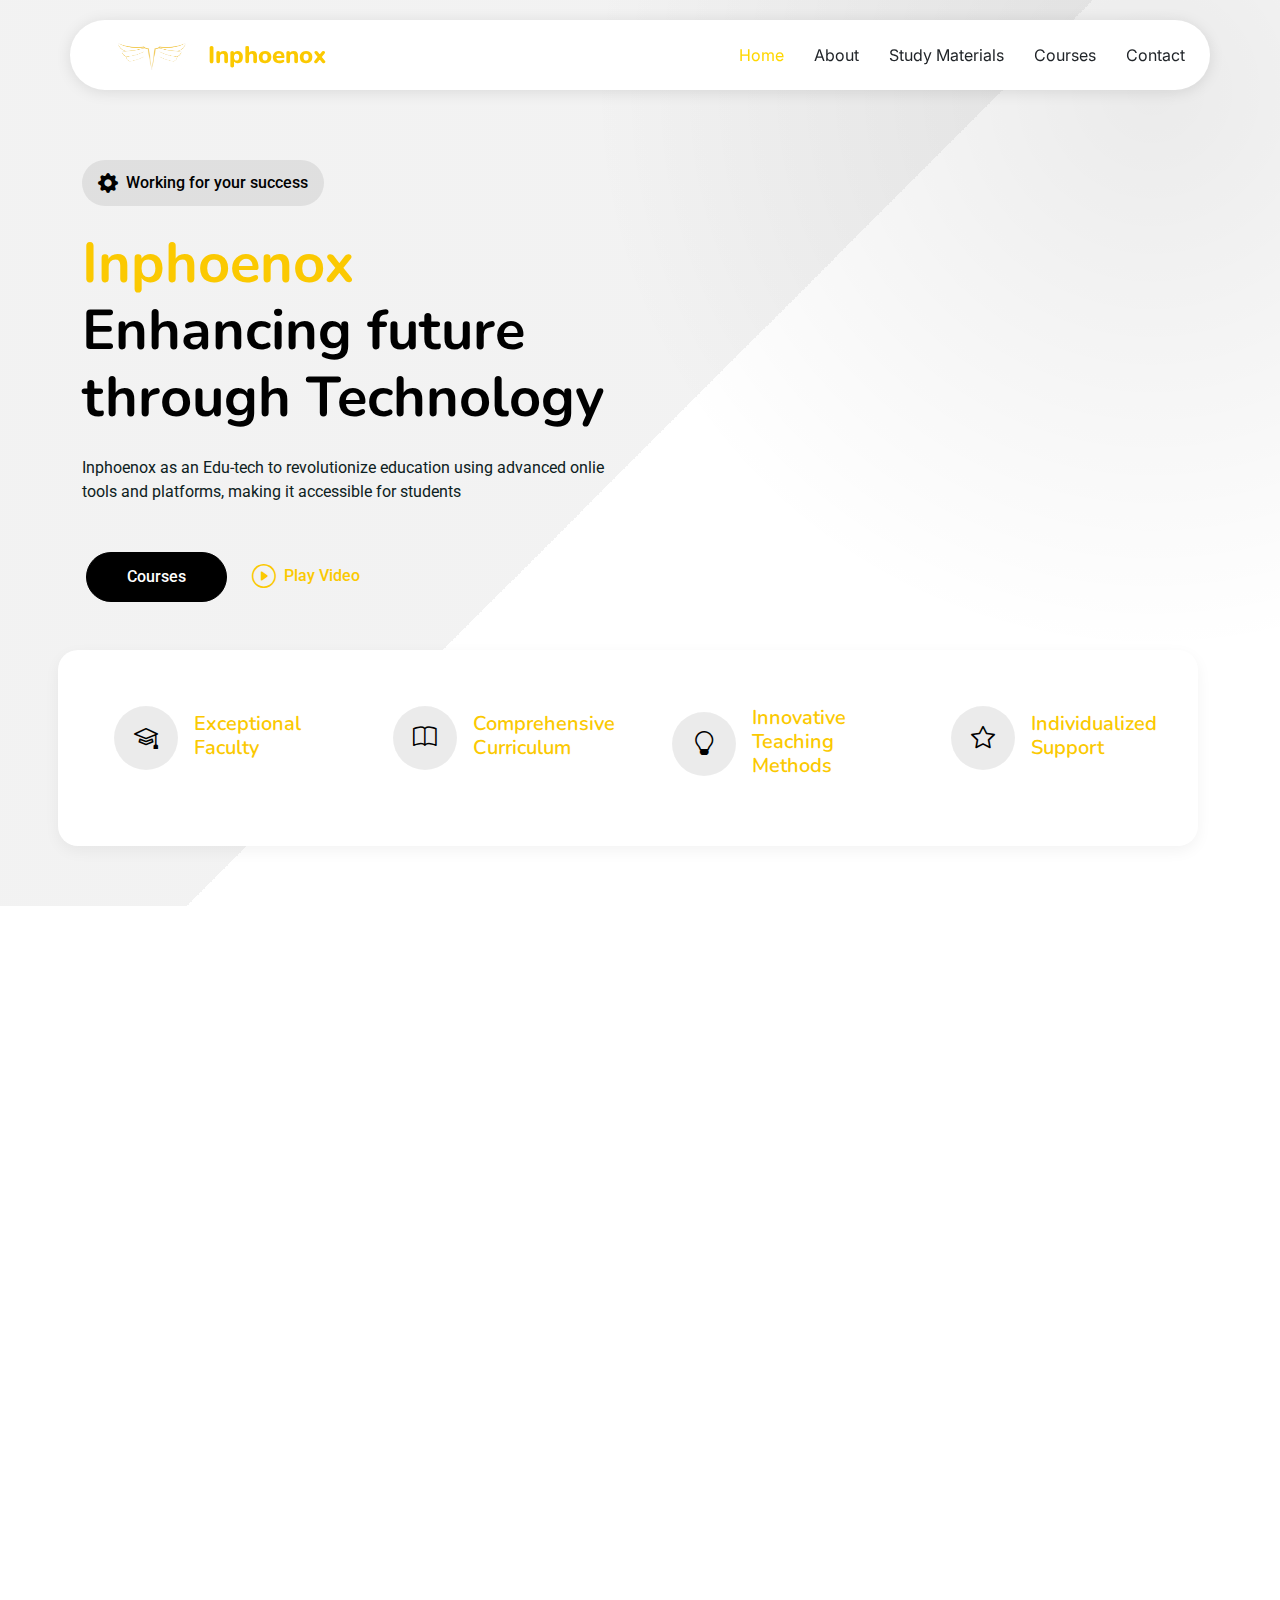
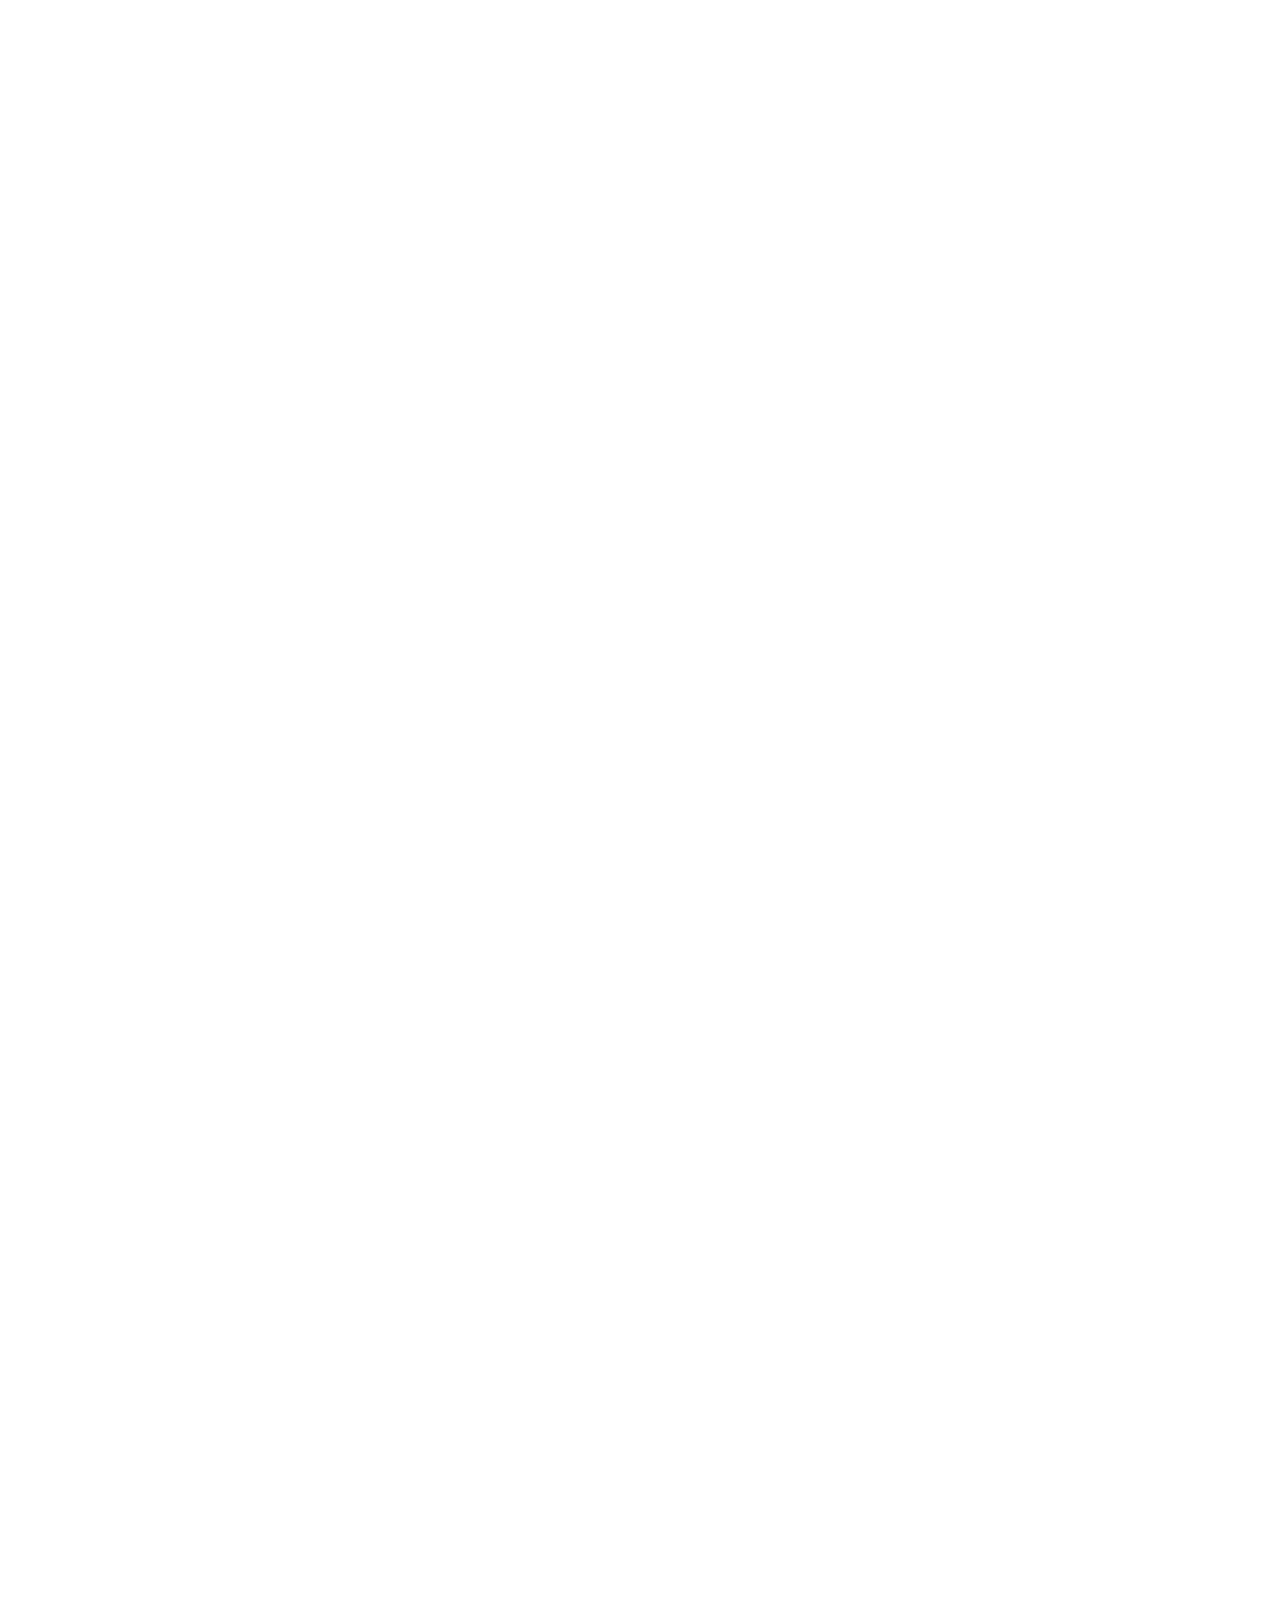
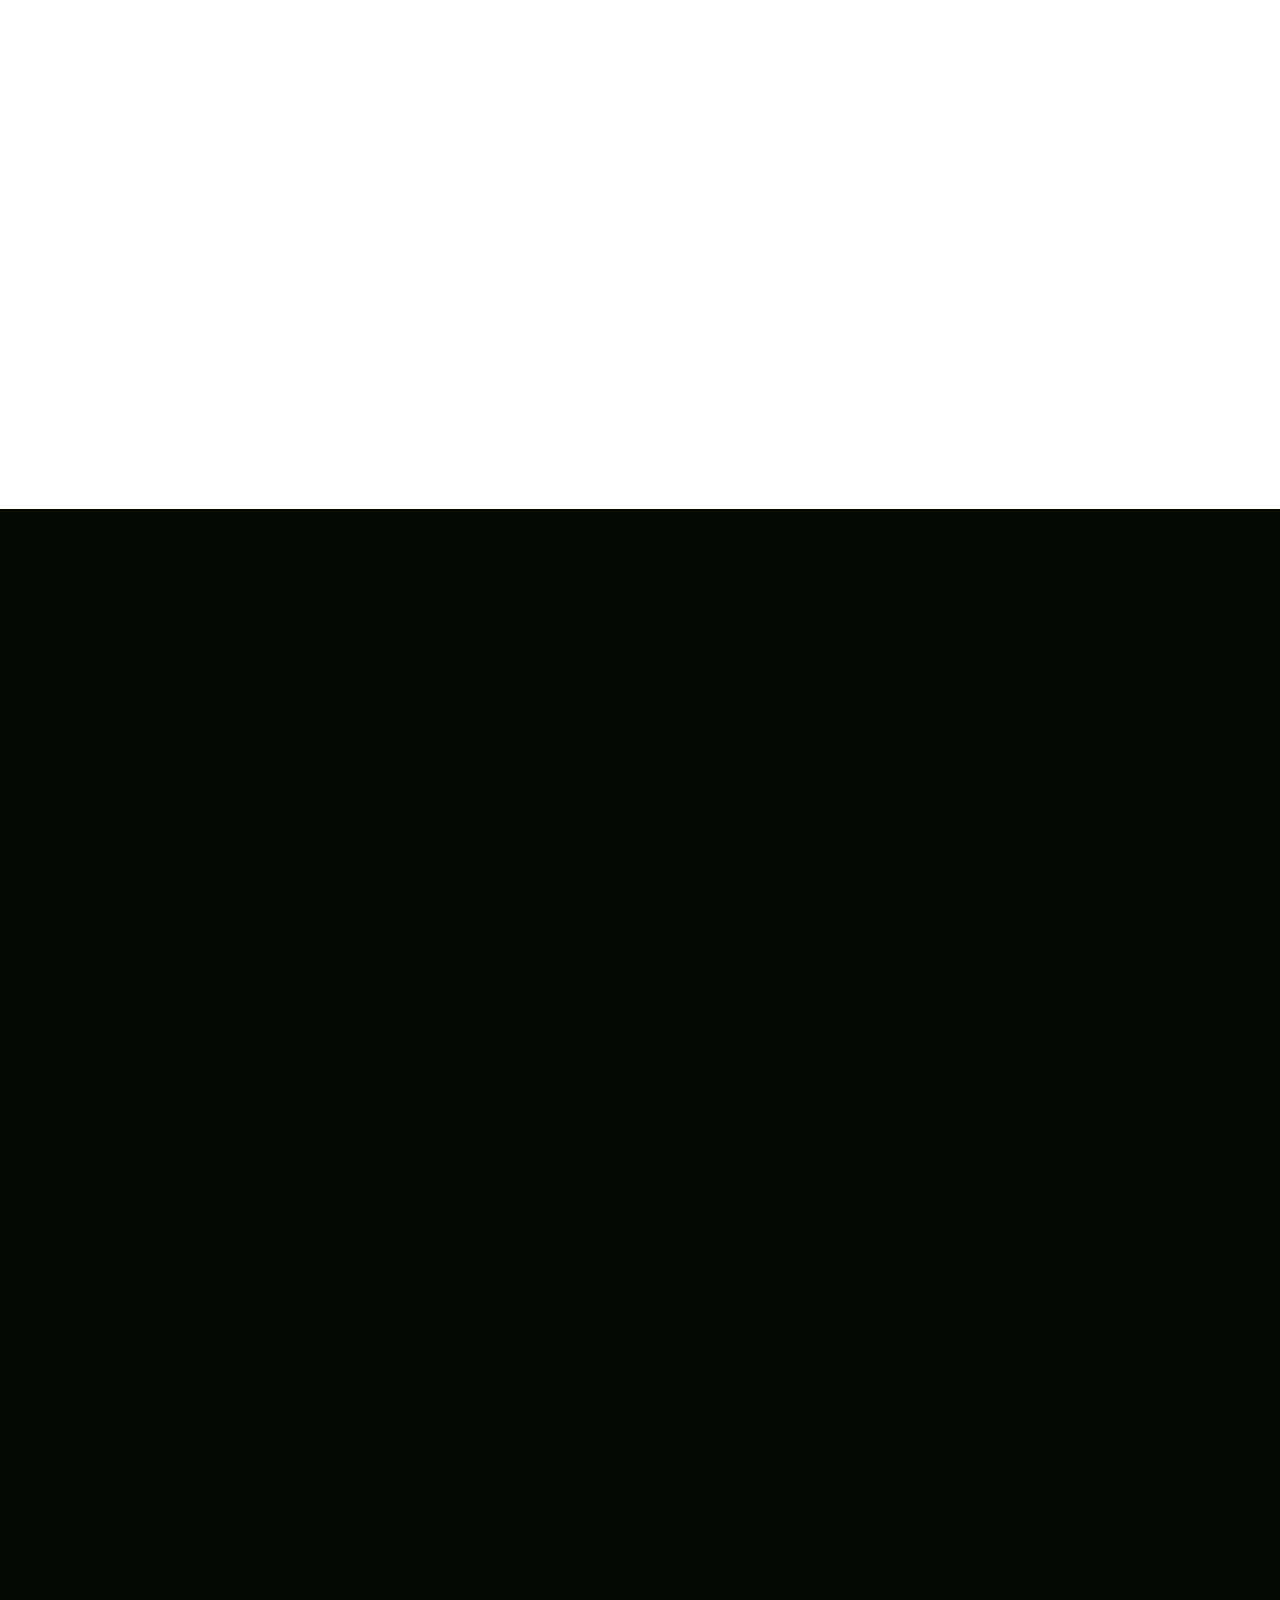
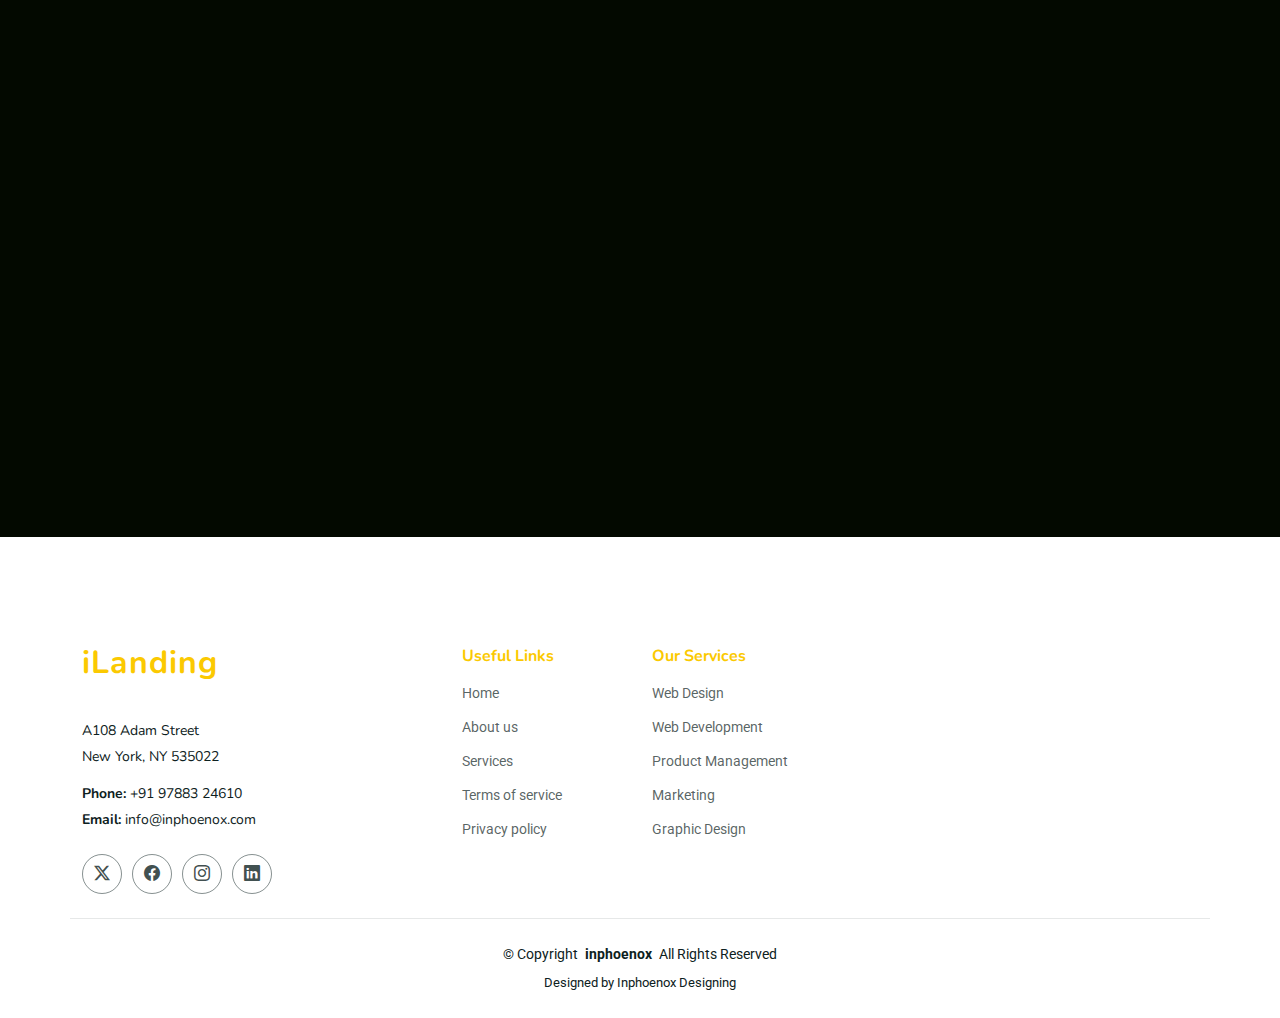
==== commit e4be150a: "Updated content for inphoenox" ====
--- a/index.html
+++ b/index.html
@@ -34,6 +34,7 @@
   * Author: BootstrapMade.com
   * License: https://bootstrapmade.com/license/
   ======================================================== -->
+
 </head>
 
 <body class="index-page">
@@ -43,7 +44,7 @@
 
       <a href="index.html" class="logo d-flex align-items-center me-auto me-xl-0">
         <!-- Uncomment the line below if you also wish to use an image logo -->
-        <img src="assets/img/S3.png" alt="" width="100px" height = "100px">
+       <img class="logos" src="assets/img/S2-removebg.png" alt="" width="100px" height = "500px">
         <h1 class="sitename">Inphoenox</h1>
       </a>
 
@@ -51,7 +52,7 @@
         <ul>
           <li><a href="#hero" class="active">Home</a></li>
           <li><a href="#about">About</a></li>
-          <li><a href="#features">Services</a></li>
+          <li><a href="#features">Study Materials</a></li>
           <li><a href="#services">Courses</a></li>
          <!-- <li><a href="#pricing">Pricing</a></li>
           <li class="dropdown"><a href="#"><span>Dropdown</span> <i class="bi bi-chevron-down toggle-dropdown"></i></a>
@@ -76,8 +77,30 @@
         <i class="mobile-nav-toggle d-xl-none bi bi-list"></i>
       </nav>
 
-      <a class="btn-getstarted" href="index.html#about">Get Started</a>
-
+      <!--<a class="btn-getstarted" href="index.html#about">Get Started</a>-->
+<style>
+  td{
+    border-width: 0 1px 1px 0;
+    margin:0;
+    display:table-cell;
+    vertical-align: inherit;
+  }
+  th, td{
+    padding: 8px;
+  }
+  table, th, td{
+    border: 1px solid rgba(0,0,0,0.1);
+  }
+  caption,th, td{
+    font-weight: 400;
+    text-align: left;
+  }
+  table{
+    border-collapse: separate;
+    border-spacing: 0;
+    text-indent: initial;
+  }
+</style>
     </div>
   </header>
 
@@ -253,7 +276,7 @@
             <div class="image-wrapper">
               <div class="images position-relative" data-aos="zoom-out" data-aos-delay="400">
                 <!--<img src="assets/img/illustration-1.webp" alt="Business Meeting" class="img-fluid main-image rounded-4">-->
-                <img src="assets/img/S3.png" alt="Logo" class="img-fluid large-image rounded-4">
+                <img src="assets/img/S2-removebg.png" alt="Logo" class="img-fluid large-image rounded-4">
               </div>
               <div class="experience-badge floating">
                 <h3>15+ <span>Years</span></h3>
@@ -272,8 +295,8 @@
 
       <!-- Section Title -->
       <div class="container section-title" data-aos="fade-up">
-        <h2>Features</h2>
-        <p>Necessitatibus eius consequatur ex aliquid fuga eum quidem sint consectetur velit</p>
+        <h2>Study Materials</h2>
+        <p>Previous year question papers and study materials are available here on various categories</p>
       </div><!-- End Section Title -->
 
       <div class="container">
@@ -284,19 +307,19 @@
 
             <li class="nav-item">
               <a class="nav-link active show" data-bs-toggle="tab" data-bs-target="#features-tab-1">
-                <h4>Modisit</h4>
+                <h4>NEET</h4>
               </a>
             </li><!-- End tab nav item -->
 
             <li class="nav-item">
               <a class="nav-link" data-bs-toggle="tab" data-bs-target="#features-tab-2">
-                <h4>Praesenti</h4>
+                <h4>JEE</h4>
               </a><!-- End tab nav item -->
 
             </li>
             <li class="nav-item">
               <a class="nav-link" data-bs-toggle="tab" data-bs-target="#features-tab-3">
-                <h4>Explica</h4>
+                <h4>School Boards</h4>
               </a>
             </li><!-- End tab nav item -->
 
@@ -309,8 +332,30 @@
           <div class="tab-pane fade active show" id="features-tab-1">
             <div class="row">
               <div class="col-lg-6 order-2 order-lg-1 mt-3 mt-lg-0 d-flex flex-column justify-content-center">
-                <h3>Voluptatem dignissimos provident</h3>
-                <p class="fst-italic">
+                <h3>
+                  <span style="font-size:14px; background: #f03e3e; color:#fff; padding: 4px 8px; border-radius: 4px;">New</span>
+                  NEET Previous years Questions with Answers
+                </h3>
+                <div class="container mt-5">
+                  <table class="table custom-table">
+                    <thead>
+                      <tr>
+                        <th>NEET</th>
+                        <th>Physics</th>
+                        <th>Chemistry</th>
+                        <th>Mathematics</th>
+                      </tr>
+                    </thead>
+                    <tbody>
+                      <tr>
+                        <td>NEET 2024</td>
+                        <td><a href="#" class="btn btn-custom">Click here</a></td>
+                        <td><a href="#" class="btn btn-custom">Click here</a></td>
+                        <td><a href="#" class="btn btn-custom">Click here</a></td>
+                      </tr>
+                    </tbody>
+                  </table>
+                </div><!--<p class="fst-italic">
                   Lorem ipsum dolor sit amet, consectetur adipiscing elit, sed do eiusmod tempor incididunt ut labore et dolore
                   magna aliqua.
                 </p>
@@ -318,7 +363,7 @@
                   <li><i class="bi bi-check2-all"></i> <span>Ullamco laboris nisi ut aliquip ex ea commodo consequat.</span></li>
                   <li><i class="bi bi-check2-all"></i> <span>Duis aute irure dolor in reprehenderit in voluptate velit.</span></li>
                   <li><i class="bi bi-check2-all"></i> <span>Ullamco laboris nisi ut aliquip ex ea commodo consequat. Duis aute irure dolor in reprehenderit in voluptate trideta storacalaperda mastiro dolore eu fugiat nulla pariatur.</span></li>
-                </ul>
+                </ul>-->
               </div>
               <div class="col-lg-6 order-1 order-lg-2 text-center">
                 <img src="assets/img/features-illustration-1.webp" alt="" class="img-fluid">
@@ -326,48 +371,93 @@
             </div>
           </div><!-- End tab content item -->
 
-          <div class="tab-pane fade" id="features-tab-2">
+          <div class="tab-pane fade " id="features-tab-2">
             <div class="row">
               <div class="col-lg-6 order-2 order-lg-1 mt-3 mt-lg-0 d-flex flex-column justify-content-center">
-                <h3>Neque exercitationem debitis</h3>
-                <p class="fst-italic">
+                <h3>
+                  <span style="font-size:14px; background: #f03e3e; color:#fff; padding: 4px 8px; border-radius: 4px;">New</span>
+                  JEE Previous years Questions with Answers
+                </h3>
+                <div class="container mt-5">
+                  <table class="table custom-table">
+                    <thead>
+                      <tr>
+                        <th>JEE</th>
+                        <th>Physics</th>
+                        <th>Chemistry</th>
+                        <th>Mathematics</th>
+                      </tr>
+                    </thead>
+                    <tbody>
+                      <tr>
+                        <td>JEE 2024</td>
+                        <td><a href="#" class="btn btn-custom">Click here</a></td>
+                        <td><a href="#" class="btn btn-custom">Click here</a></td>
+                        <td><a href="#" class="btn btn-custom">Click here</a></td>
+                      </tr>
+                    </tbody>
+                  </table>
+                </div><!--<p class="fst-italic">
                   Lorem ipsum dolor sit amet, consectetur adipiscing elit, sed do eiusmod tempor incididunt ut labore et dolore
                   magna aliqua.
                 </p>
                 <ul>
                   <li><i class="bi bi-check2-all"></i> <span>Ullamco laboris nisi ut aliquip ex ea commodo consequat.</span></li>
                   <li><i class="bi bi-check2-all"></i> <span>Duis aute irure dolor in reprehenderit in voluptate velit.</span></li>
-                  <li><i class="bi bi-check2-all"></i> <span>Provident mollitia neque rerum asperiores dolores quos qui a. Ipsum neque dolor voluptate nisi sed.</span></li>
                   <li><i class="bi bi-check2-all"></i> <span>Ullamco laboris nisi ut aliquip ex ea commodo consequat. Duis aute irure dolor in reprehenderit in voluptate trideta storacalaperda mastiro dolore eu fugiat nulla pariatur.</span></li>
-                </ul>
+                </ul>-->
               </div>
               <div class="col-lg-6 order-1 order-lg-2 text-center">
-                <img src="assets/img/features-illustration-2.webp" alt="" class="img-fluid">
+                <img src="assets/img/features-illustration-1.webp" alt="" class="img-fluid">
               </div>
             </div>
           </div><!-- End tab content item -->
 
-          <div class="tab-pane fade" id="features-tab-3">
+
+          
+          <div class="tab-pane fade " id="features-tab-3">
             <div class="row">
               <div class="col-lg-6 order-2 order-lg-1 mt-3 mt-lg-0 d-flex flex-column justify-content-center">
-                <h3>Voluptatibus commodi accusamu</h3>
+                <h3>
+                  <span style="font-size:14px; background: #f03e3e; color:#fff; padding: 4px 8px; border-radius: 4px;">New</span>
+                  Board Previous years Questions with Answers
+                </h3>
+                <div class="container mt-5">
+                  <table class="table custom-table">
+                    <thead>
+                      <tr>
+                        <th>Board</th>
+                        <th>Physics</th>
+                        <th>Chemistry</th>
+                        <th>Mathematics</th>
+                      </tr>
+                    </thead>
+                    <tbody>
+                      <tr>
+                        <td>Board 2024</td>
+                        <td><a href="#" class="btn btn-custom">Click here</a></td>
+                        <td><a href="#" class="btn btn-custom">Click here</a></td>
+                        <td><a href="#" class="btn btn-custom">Click here</a></td>
+                      </tr>
+                    </tbody>
+                  </table>
+                </div><!--<p class="fst-italic">
+                  Lorem ipsum dolor sit amet, consectetur adipiscing elit, sed do eiusmod tempor incididunt ut labore et dolore
+                  magna aliqua.
+                </p>
                 <ul>
                   <li><i class="bi bi-check2-all"></i> <span>Ullamco laboris nisi ut aliquip ex ea commodo consequat.</span></li>
                   <li><i class="bi bi-check2-all"></i> <span>Duis aute irure dolor in reprehenderit in voluptate velit.</span></li>
-                  <li><i class="bi bi-check2-all"></i> <span>Provident mollitia neque rerum asperiores dolores quos qui a. Ipsum neque dolor voluptate nisi sed.</span></li>
-                </ul>
-                <p class="fst-italic">
-                  Lorem ipsum dolor sit amet, consectetur adipiscing elit, sed do eiusmod tempor incididunt ut labore et dolore
-                  magna aliqua.
-                </p>
+                  <li><i class="bi bi-check2-all"></i> <span>Ullamco laboris nisi ut aliquip ex ea commodo consequat. Duis aute irure dolor in reprehenderit in voluptate trideta storacalaperda mastiro dolore eu fugiat nulla pariatur.</span></li>
+                </ul>-->
               </div>
               <div class="col-lg-6 order-1 order-lg-2 text-center">
-                <img src="assets/img/features-illustration-3.webp" alt="" class="img-fluid">
+                <img src="assets/img/features-illustration-1.webp" alt="" class="img-fluid">
               </div>
             </div>
           </div><!-- End tab content item -->
 
-        </div>
+        
 
       </div>
 
@@ -375,6 +465,11 @@
 
     <!-- Features Cards Section -->
     <section id="features-cards" class="features-cards section">
+
+       <!-- Section Title -->
+       <div class="container section-title" data-aos="fade-up">
+        <h2>Services</h2>
+      </div><!-- End Section Title -->
 
       <div class="container">
 
@@ -383,34 +478,47 @@
           <div class="col-xl-3 col-md-6" data-aos="zoom-in" data-aos-delay="100">
             <div class="feature-box orange">
               <i class="bi bi-award"></i>
-              <h4>Corporis voluptates</h4>
-              <p>Consequuntur sunt aut quasi enim aliquam quae harum pariatur laboris nisi ut aliquip</p>
+              <h4>School Incorporate</h4>
+              <p>We offer this Model with a notion to Incorporate the NEET syllabus with the School Curriculum
+                <ul>
+                  <li>Our experienced instructors offer comprehensive coaching programs for NEET and JEE-IIT exams, combining interactive online sessions with offline support to cater to diverse
+                    learning preferences.</li>
+                  </ul>
+              </p>
             </div>
           </div><!-- End Feature Borx-->
 
           <div class="col-xl-3 col-md-6" data-aos="zoom-in" data-aos-delay="200">
             <div class="feature-box blue">
-              <i class="bi bi-patch-check"></i>
-              <h4>Explicabo consectetur</h4>
-              <p>Est autem dicta beatae suscipit. Sint veritatis et sit quasi ab aut inventore</p>
+              <i class="bi bi-building"></i>
+              <h4>School and Institute Development</h4>
+              <p>We collaborate with educational institutions to enhance their infrastructure, curriculum, and teaching methodologies, ensuring a conducive
+                learning environment for students and educators alike</p>
             </div>
           </div><!-- End Feature Borx-->
 
           <div class="col-xl-3 col-md-6" data-aos="zoom-in" data-aos-delay="300">
             <div class="feature-box green">
-              <i class="bi bi-sunrise"></i>
-              <h4>Ullamco laboris</h4>
-              <p>Excepteur sint occaecat cupidatat non proident, sunt in culpa qui officia deserunt</p>
+              <i class="bi bi-share"></i>
+              <h4>Digital Marketing</h4>
+              <p>Here we provide strategical plan for online promotions which improve your school students strength in Admissions as well as complete technical support for
+                schools and institutions
+               <ul><li>Website Designing & development ,Google Ads & Campaign, Social media promotions, Poster designs, Facebook Ads & Campaign</li></ul> </p>
             </div>
           </div><!-- End Feature Borx-->
 
-          <div class="col-xl-3 col-md-6" data-aos="zoom-in" data-aos-delay="400">
-            <div class="feature-box red">
-              <i class="bi bi-shield-check"></i>
-              <h4>Labore consequatur</h4>
-              <p>Aut suscipit aut cum nemo deleniti aut omnis. Doloribus ut maiores omnis facere</p>
+        <div class="col-xl-3 col-md-6" data-aos="zoom-in" data-aos-delay="400">
+          <div class="feature-box red">
+            <i class="bi bi-laptop"></i>
+              <h4>Hybrid Classes</h4>
+              <p>
+               <ul><li>It Allows Students to choose and switch between Online and Offline classes</li>
+              <li>It Makes sure that the classes are not missed</li>
+              <li>Students and Parents find it more productive with less time consumption</li>
+              </ul> </p>
             </div>
           </div><!-- End Feature Borx-->
+       
 
         </div>
 
@@ -418,7 +526,7 @@
 
     </section><!-- /Features Cards Section -->
 
-   <!-- <!-- Features 2 Section -->
+   <!--  Features 2 Section -->
     <section id="features-2" class="features-2 section">
 
     <!--  <div class="container" data-aos="fade-up" data-aos-delay="100">
@@ -749,8 +857,7 @@
 
       <!-- Section Title -->
       <div class="container section-title" data-aos="fade-up">
-        <h2>Services</h2>
-        <p>Necessitatibus eius consequatur ex aliquid fuga eum quidem sint consectetur velit</p>
+        <h2>Courses</h2>
       </div><!-- End Section Title -->
 
       <div class="container" data-aos="fade-up" data-aos-delay="100">
@@ -760,10 +867,10 @@
           <div class="col-lg-6" data-aos="fade-up" data-aos-delay="100">
             <div class="service-card d-flex">
               <div class="icon flex-shrink-0">
-                <i class="bi bi-activity"></i>
+                <i class="bi bi-book"></i>
               </div>
               <div>
-                <h3>Nesciunt Mete</h3>
+                <h3>10<sup>th</sup>-12<sup>th</sup>&nbsp; State board and CBSE</h3>
                 <p>Provident nihil minus qui consequatur non omnis maiores. Eos accusantium minus dolores iure perferendis tempore et consequatur.</p>
                 <a href="service-details.html" class="read-more">Read More <i class="bi bi-arrow-right"></i></a>
               </div>
@@ -776,7 +883,7 @@
                 <i class="bi bi-diagram-3"></i>
               </div>
               <div>
-                <h3>Eosle Commodi</h3>
+                <h3>NEET Course</h3>
                 <p>Ut autem aut autem non a. Sint sint sit facilis nam iusto sint. Libero corrupti neque eum hic non ut nesciunt dolorem.</p>
                 <a href="service-details.html" class="read-more">Read More <i class="bi bi-arrow-right"></i></a>
               </div>
@@ -789,7 +896,7 @@
                 <i class="bi bi-easel"></i>
               </div>
               <div>
-                <h3>Ledo Markt</h3>
+                <h3>JEE-IIT</h3>
                 <p>Ut excepturi voluptatem nisi sed. Quidem fuga consequatur. Minus ea aut. Vel qui id voluptas adipisci eos earum corrupti.</p>
                 <a href="service-details.html" class="read-more">Read More <i class="bi bi-arrow-right"></i></a>
               </div>
@@ -802,7 +909,7 @@
                 <i class="bi bi-clipboard-data"></i>
               </div>
               <div>
-                <h3>Asperiores Commodit</h3>
+                <h3>Career Development Course</h3>
                 <p>Non et temporibus minus omnis sed dolor esse consequatur. Cupiditate sed error ea fuga sit provident adipisci neque.</p>
                 <a href="service-details.html" class="read-more">Read More <i class="bi bi-arrow-right"></i></a>
               </div>
@@ -821,8 +928,7 @@
       <!-- Section Title -->
       <div class="container section-title" data-aos="fade-up">
         <h2>Contact</h2>
-        <p>Necessitatibus eius consequatur ex aliquid fuga eum quidem sint consectetur velit</p>
-      </div><!-- End Section Title -->
+            </div><!-- End Section Title -->
 
       <div class="container" data-aos="fade-up" data-aos-delay="100">
 
@@ -830,16 +936,15 @@
           <div class="col-lg-5">
             <div class="info-box" data-aos="fade-up" data-aos-delay="200">
               <h3>Contact Info</h3>
-              <p>Praesent sapien massa, convallis a pellentesque nec, egestas non nisi. Vestibulum ante ipsum primis.</p>
 
               <div class="info-item" data-aos="fade-up" data-aos-delay="300">
                 <div class="icon-box">
                   <i class="bi bi-geo-alt"></i>
                 </div>
                 <div class="content">
-                  <h4>Our Location</h4>
-                  <p>A108 Adam Street</p>
-                  <p>New York, NY 535022</p>
+                  <h4>Our Locations</h4>
+                  <p>Chennai, Bangalore</p>
+                  <p>Tirunelveli, Tenkasi</p>
                 </div>
               </div>
 
@@ -849,8 +954,7 @@
                 </div>
                 <div class="content">
                   <h4>Phone Number</h4>
-                  <p>+1 5589 55488 55</p>
-                  <p>+1 6678 254445 41</p>
+                  <p>+91 97883 24610</p>
                 </div>
               </div>
 
@@ -860,8 +964,7 @@
                 </div>
                 <div class="content">
                   <h4>Email Address</h4>
-                  <p>info@example.com</p>
-                  <p>contact@example.com</p>
+                  <p>info@inphoenox.com</p>
                 </div>
               </div>
             </div>
@@ -924,8 +1027,8 @@
           <div class="footer-contact pt-3">
             <p>A108 Adam Street</p>
             <p>New York, NY 535022</p>
-            <p class="mt-3"><strong>Phone:</strong> <span>+1 5589 55488 55</span></p>
-            <p><strong>Email:</strong> <span>info@example.com</span></p>
+            <p class="mt-3"><strong>Phone:</strong> <span>+91 97883 24610</span></p>
+            <p><strong>Email:</strong> <span>info@inphoenox.com</span></p>
           </div>
           <div class="social-links d-flex mt-4">
             <a href=""><i class="bi bi-twitter-x"></i></a>
@@ -957,16 +1060,7 @@
           </ul>
         </div>
 
-        <div class="col-lg-2 col-md-3 footer-links">
-          <h4>Hic solutasetp</h4>
-          <ul>
-            <li><a href="#">Molestiae accusamus iure</a></li>
-            <li><a href="#">Excepturi dignissimos</a></li>
-            <li><a href="#">Suscipit distinctio</a></li>
-            <li><a href="#">Dilecta</a></li>
-            <li><a href="#">Sit quas consectetur</a></li>
-          </ul>
-        </div>
+        
 
        <!-- <div class="col-lg-2 col-md-3 footer-links">
           <h4>Nobis illum</h4>
@@ -983,13 +1077,13 @@
     </div>
 
     <div class="container copyright text-center mt-4">
-      <p>© <span>Copyright</span> <strong class="px-1 sitename">iLanding</strong> <span>All Rights Reserved</span></p>
+      <p>© <span>Copyright</span> <strong class="px-1 sitename">inphoenox</strong> <span>All Rights Reserved</span></p>
       <div class="credits">
         <!-- All the links in the footer should remain intact. -->
         <!-- You can delete the links only if you've purchased the pro version. -->
         <!-- Licensing information: https://bootstrapmade.com/license/ -->
         <!-- Purchase the pro version with working PHP/AJAX contact form: [buy-url] -->
-        Designed by <a href="https://bootstrapmade.com/">BootstrapMade</a>
+        Designed by Inphoenox Designing
       </div>
     </div>
 
--- a/assets/css/main.css
+++ b/assets/css/main.css
@@ -5,6 +5,64 @@
 * Author: BootstrapMade.com
 * License: https://bootstrapmade.com/license/
 */
+
+/* Table Styling */
+    .custom-table {
+      border: 2px solid black;
+      border-radius: 8px;
+      overflow: hidden;
+      box-shadow: 0px 4px 6px rgba(0, 0, 0, 0.1);
+    }
+
+    .custom-table th {
+      background-color: #FFD700; /* Dark Yellow */
+      color: black;
+      border-bottom: 2px solid black;
+      text-transform: uppercase;
+      font-weight: bold;
+    }
+
+    .custom-table td, .custom-table th {
+      text-align: center;
+      vertical-align: middle;
+      border: 1px solid black;
+    }
+
+    .custom-table tbody tr:hover {
+      background-color: #fafafa; /* Subtle hover effect */
+    }
+
+    /* Button Styling */
+    .btn-custom {
+      background-color: #FFD700; /* Dark Yellow */
+      color: black;
+      border-radius: 5px;
+      padding: 5px 15px;
+      transition: background-color 0.3s, color 0.3s;
+    }
+
+    .btn-custom:hover {
+      background-color: #FFC000; /* Slightly darker yellow */
+      color: white;
+      box-shadow: 0 2px 4px rgba(0, 0, 0, 0.2);
+    }
+
+.header .logo img {
+  max-height: 100px; /* Increase this value as needed */
+  margin-right: 10px;
+}
+
+.experience-badge {
+  background: rgba(0, 0, 0, 0.5); /* Black background with 50% transparency */
+  color: #fff; /* Text color to make it readable */
+  padding: 20px;
+  border-radius: 8px;
+}
+
+.header {
+  padding: 30px 0; /* Adjust padding as required */
+}
+
 
 /*--------------------------------------------------------------
 # Font & Color Variables
@@ -175,7 +233,7 @@
 .header .logo h1 {
   font-size: 24px;
   margin: 0;
-  font-weight: 500;
+  font-weight: 800;
   color: var(--heading-color);
 }
 
@@ -486,7 +544,7 @@
 .footer .footer-about .logo span {
   color: var(--heading-color);
   font-family: var(--heading-font);
-  font-size: 26px;
+  font-size: 32px;
   font-weight: 700;
   letter-spacing: 1px;
 }
@@ -632,7 +690,7 @@
 
 .page-title h1 {
   font-size: 42px;
-  font-weight: 700;
+  font-weight: 800;
   margin-bottom: 10px;
 }
 
@@ -1098,7 +1156,7 @@
   position: absolute;
   bottom: 5%;
   right: 5%;
-  background-color: var(--accent-color);
+  background: rgba(0, 0, 0, 0.5);
   color: var(--contrast-color);
   padding: 1.5rem;
   border-radius: 0.5rem;
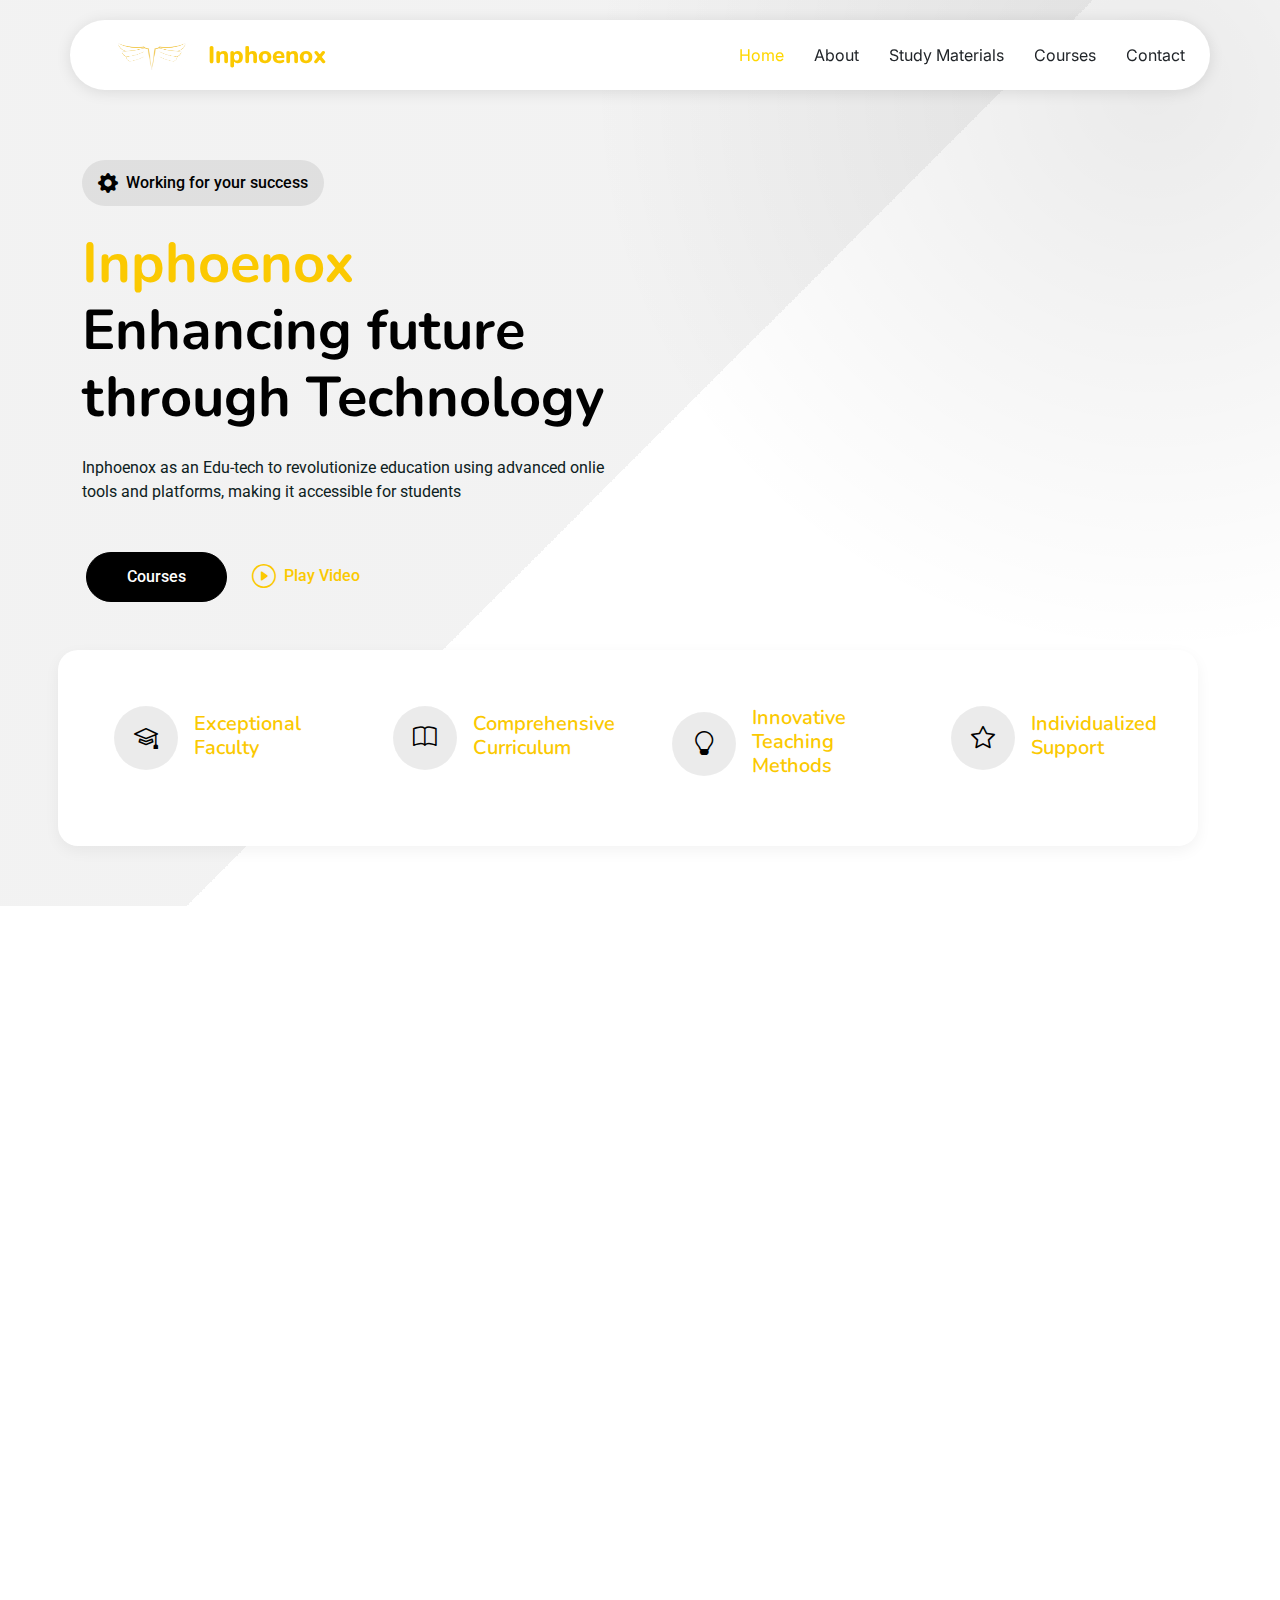
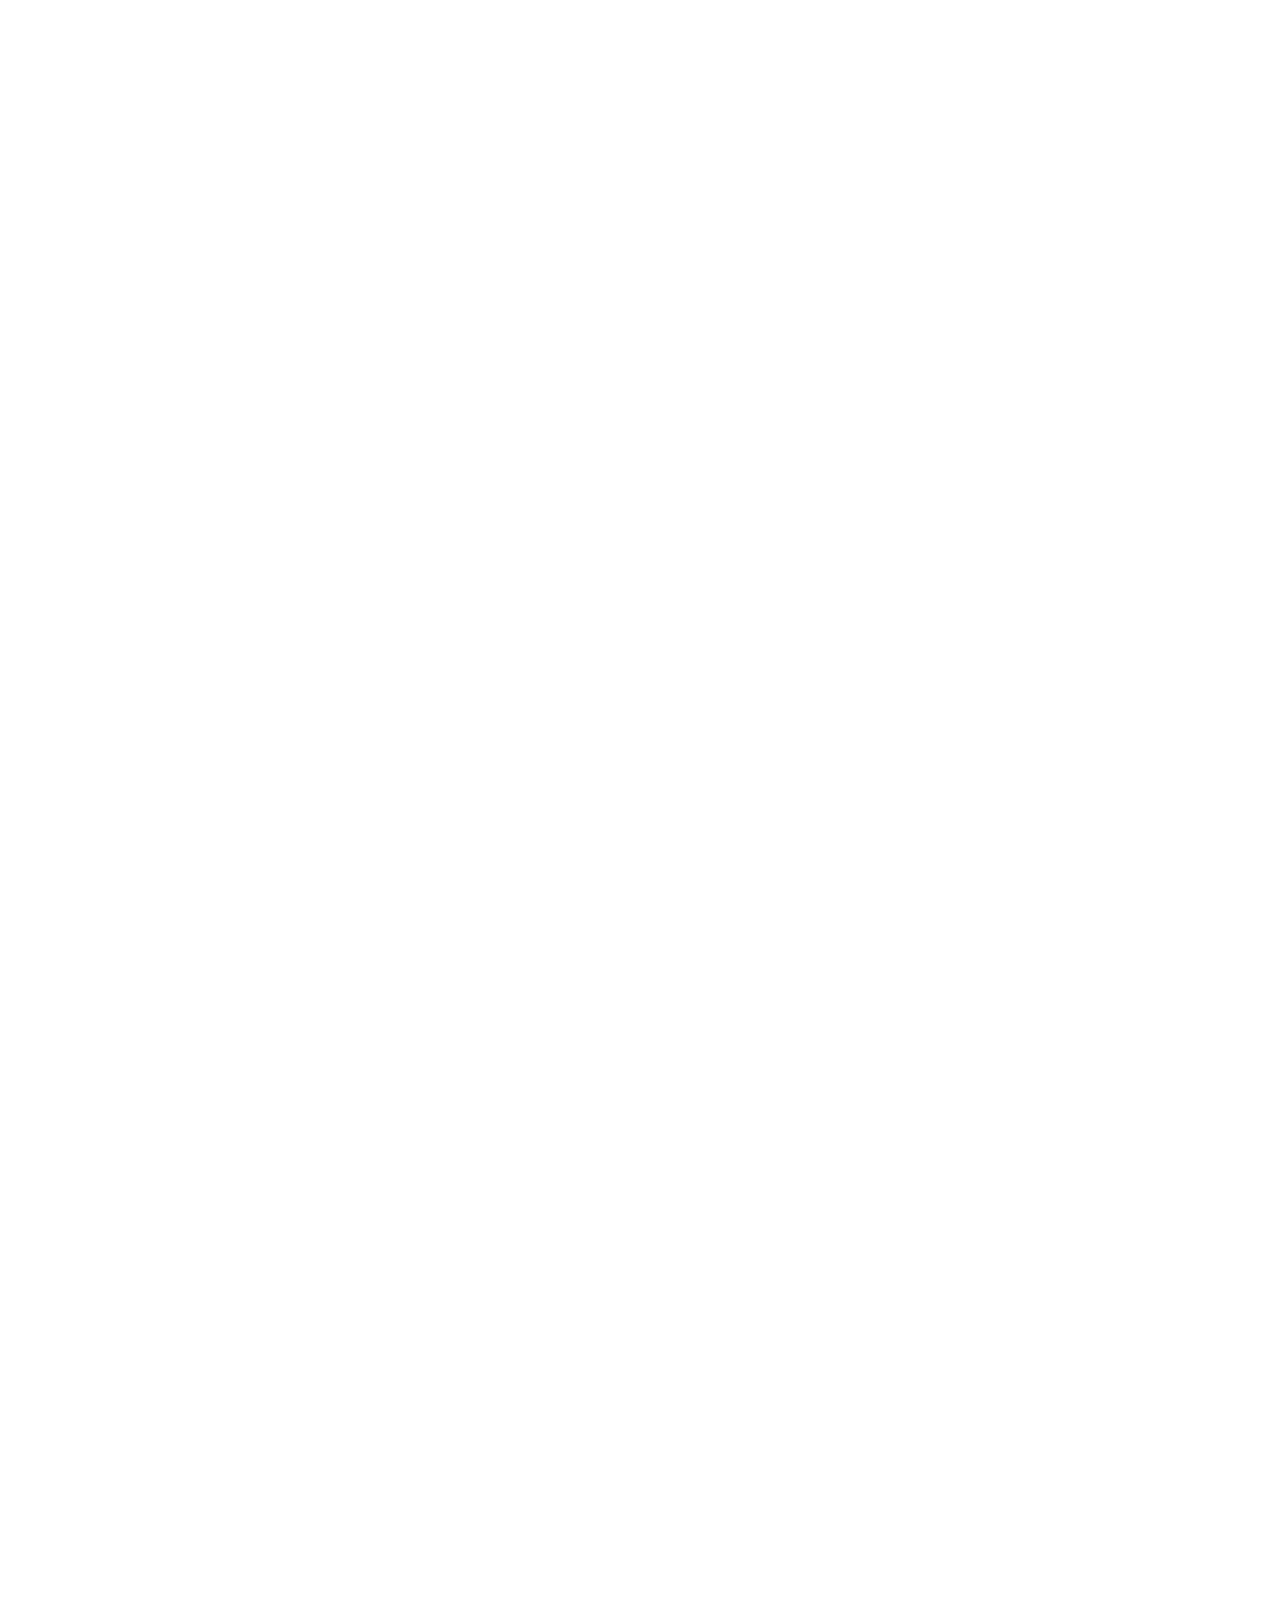
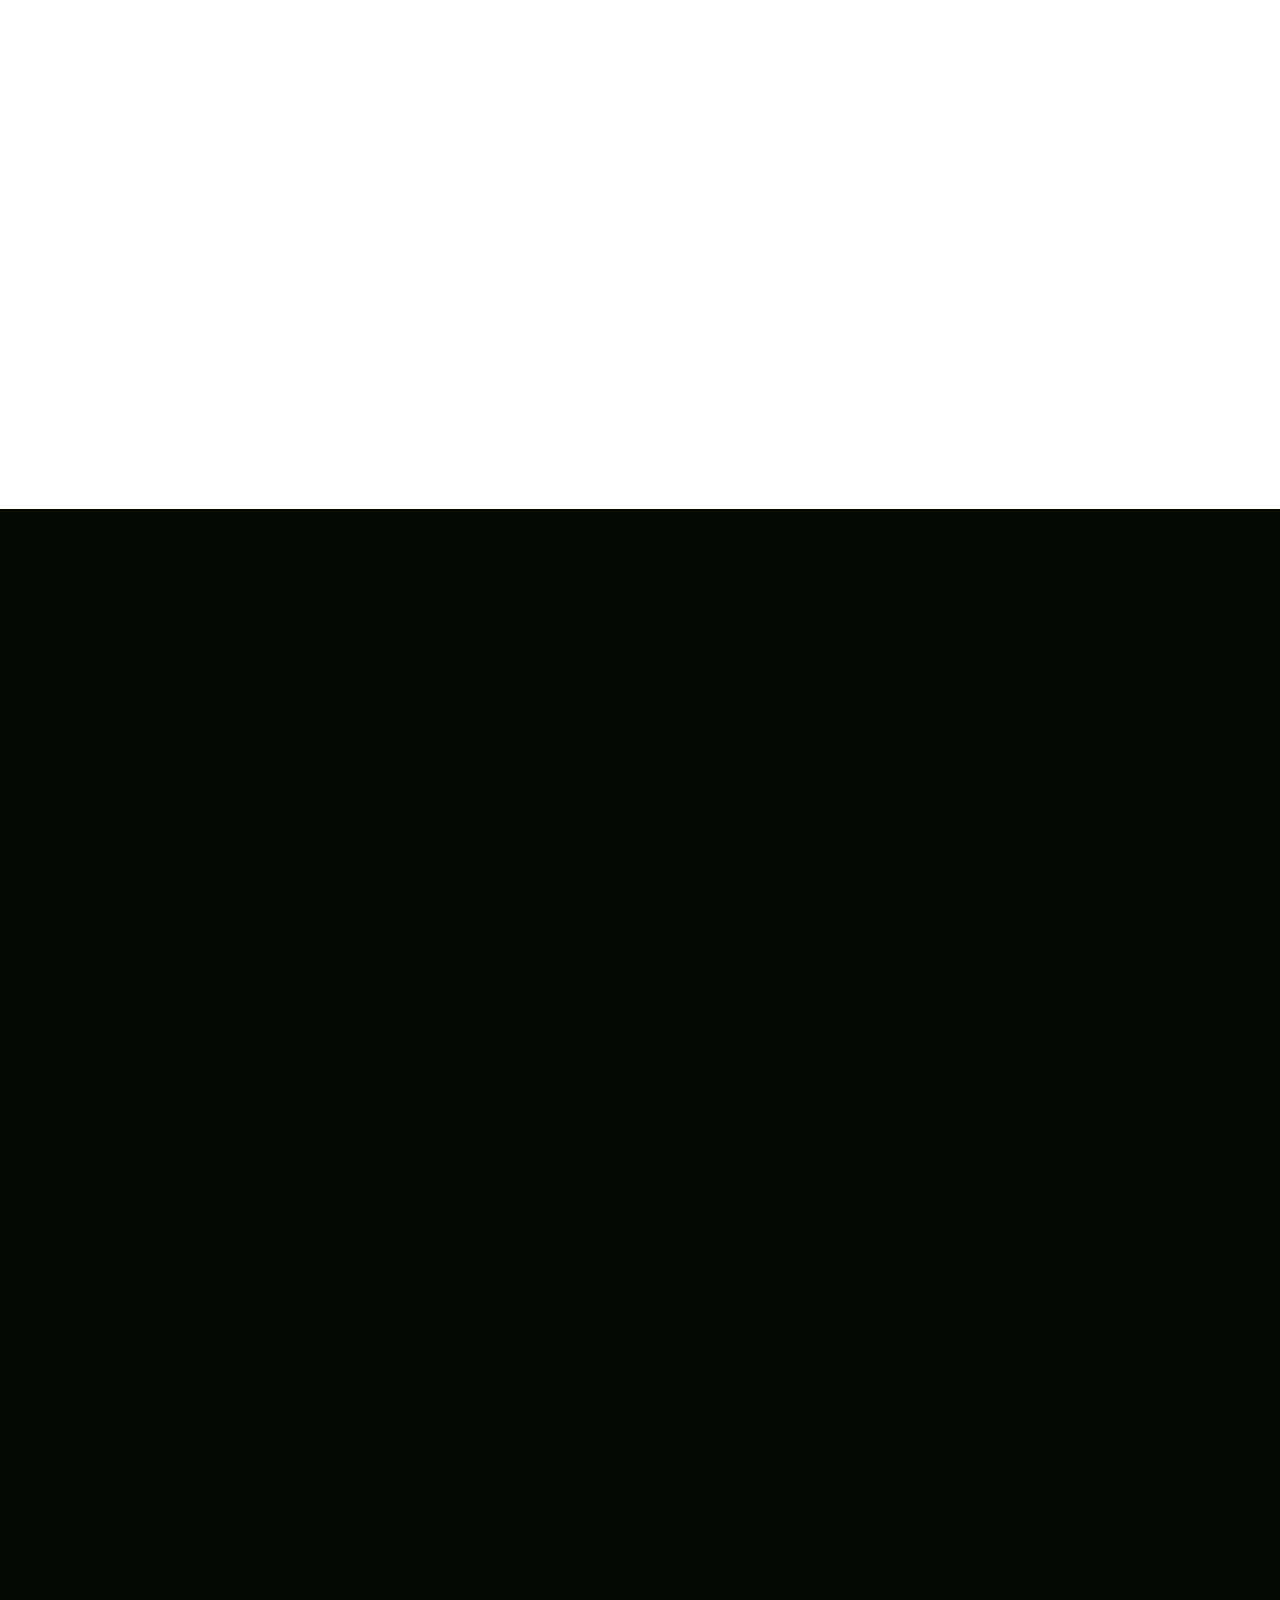
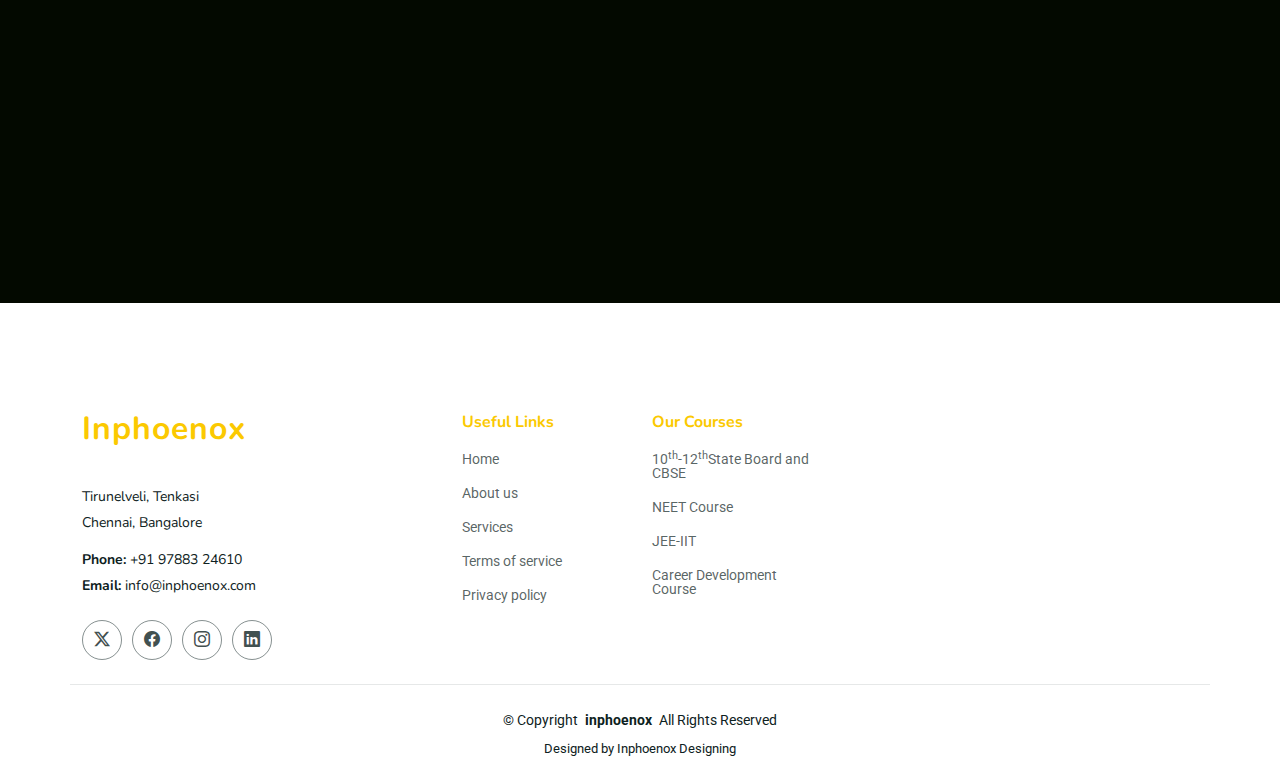
==== commit c18b242b: "Webpage updated" ====
--- a/index.html
+++ b/index.html
@@ -130,7 +130,7 @@
               </p>
 
               <div class="hero-buttons">
-                <a href="#courses" class="btn btn-primary me-0 me-sm-2 mx-1">Courses</a>
+                <a href="#services" class="btn btn-primary me-0 me-sm-2 mx-1">Courses</a>
                 <a href="https://www.youtube.com/watch?v=Y7f98aduVJ8" class="btn btn-link mt-2 mt-sm-0 glightbox">
                   <i class="bi bi-play-circle me-1"></i>
                   Play Video
@@ -349,7 +349,7 @@
                     <tbody>
                       <tr>
                         <td>NEET 2024</td>
-                        <td><a href="#" class="btn btn-custom">Click here</a></td>
+                        <td><a href="https://drive.google.com/file/d/1nwEL96GJf2wZXLB3-Fu-t3qqI6xk1Qo_/view?usp=sharing" class="btn btn-custom" target="_blank">Click here</a></td>
                         <td><a href="#" class="btn btn-custom">Click here</a></td>
                         <td><a href="#" class="btn btn-custom">Click here</a></td>
                       </tr>
@@ -391,7 +391,7 @@
                     <tbody>
                       <tr>
                         <td>JEE 2024</td>
-                        <td><a href="#" class="btn btn-custom">Click here</a></td>
+                        <td><a href="https://drive.google.com/file/d/1nwEL96GJf2wZXLB3-Fu-t3qqI6xk1Qo_/view?usp=sharing" class="btn btn-custom" target="_blank">Click here</a></td>
                         <td><a href="#" class="btn btn-custom">Click here</a></td>
                         <td><a href="#" class="btn btn-custom">Click here</a></td>
                       </tr>
@@ -435,7 +435,7 @@
                     <tbody>
                       <tr>
                         <td>Board 2024</td>
-                        <td><a href="#" class="btn btn-custom">Click here</a></td>
+                        <td><a href="https://drive.google.com/file/d/1nwEL96GJf2wZXLB3-Fu-t3qqI6xk1Qo_/view?usp=sharing" class="btn btn-custom" target="_blank">Click here</a></td>
                         <td><a href="#" class="btn btn-custom">Click here</a></td>
                         <td><a href="#" class="btn btn-custom">Click here</a></td>
                       </tr>
@@ -970,7 +970,7 @@
             </div>
           </div>
 
-          <div class="col-lg-7">
+          <!--<div class="col-lg-7">
             <div class="contact-form" data-aos="fade-up" data-aos-delay="300">
               <h3>Get In Touch</h3>
               <p>Praesent sapien massa, convallis a pellentesque nec, egestas non nisi. Vestibulum ante ipsum primis.</p>
@@ -1006,7 +1006,7 @@
               </form>
 
             </div>
-          </div>
+          </div>-->
 
         </div>
 
@@ -1022,11 +1022,11 @@
       <div class="row gy-4">
         <div class="col-lg-4 col-md-6 footer-about">
           <a href="index.html" class="logo d-flex align-items-center">
-            <span class="sitename">iLanding</span>
+            <span class="sitename">Inphoenox</span>
           </a>
           <div class="footer-contact pt-3">
-            <p>A108 Adam Street</p>
-            <p>New York, NY 535022</p>
+            <p>Tirunelveli, Tenkasi</p>
+            <p>Chennai, Bangalore</p>
             <p class="mt-3"><strong>Phone:</strong> <span>+91 97883 24610</span></p>
             <p><strong>Email:</strong> <span>info@inphoenox.com</span></p>
           </div>
@@ -1050,13 +1050,12 @@
         </div>
 
         <div class="col-lg-2 col-md-3 footer-links">
-          <h4>Our Services</h4>
+          <h4>Our Courses</h4>
           <ul>
-            <li><a href="#">Web Design</a></li>
-            <li><a href="#">Web Development</a></li>
-            <li><a href="#">Product Management</a></li>
-            <li><a href="#">Marketing</a></li>
-            <li><a href="#">Graphic Design</a></li>
+            <li><a href="#services">10<sup>th</sup>-12<sup>th</sup>State Board and CBSE</a></li>
+            <li><a href="#services">NEET Course</a></li>
+            <li><a href="#services">JEE-IIT</a></li>
+            <li><a href="#services">Career Development Course</a></li>
           </ul>
         </div>
 
